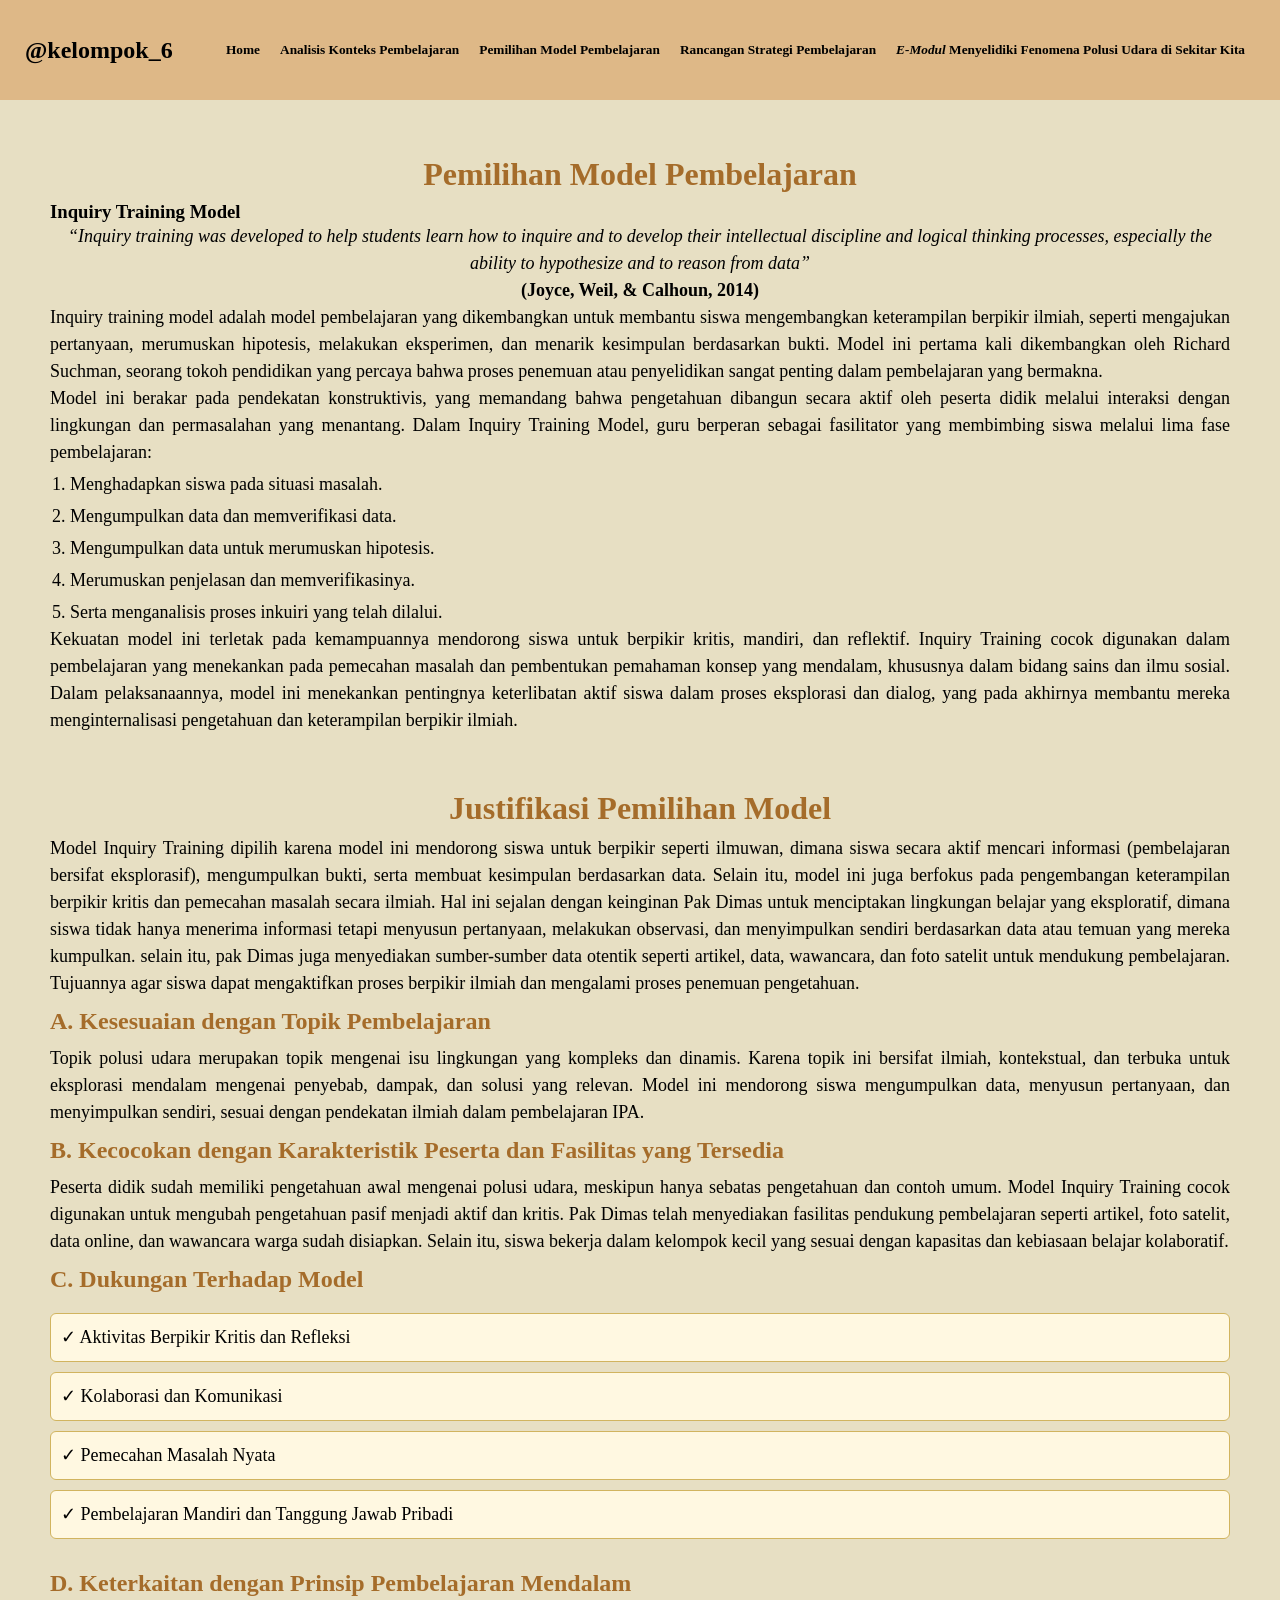
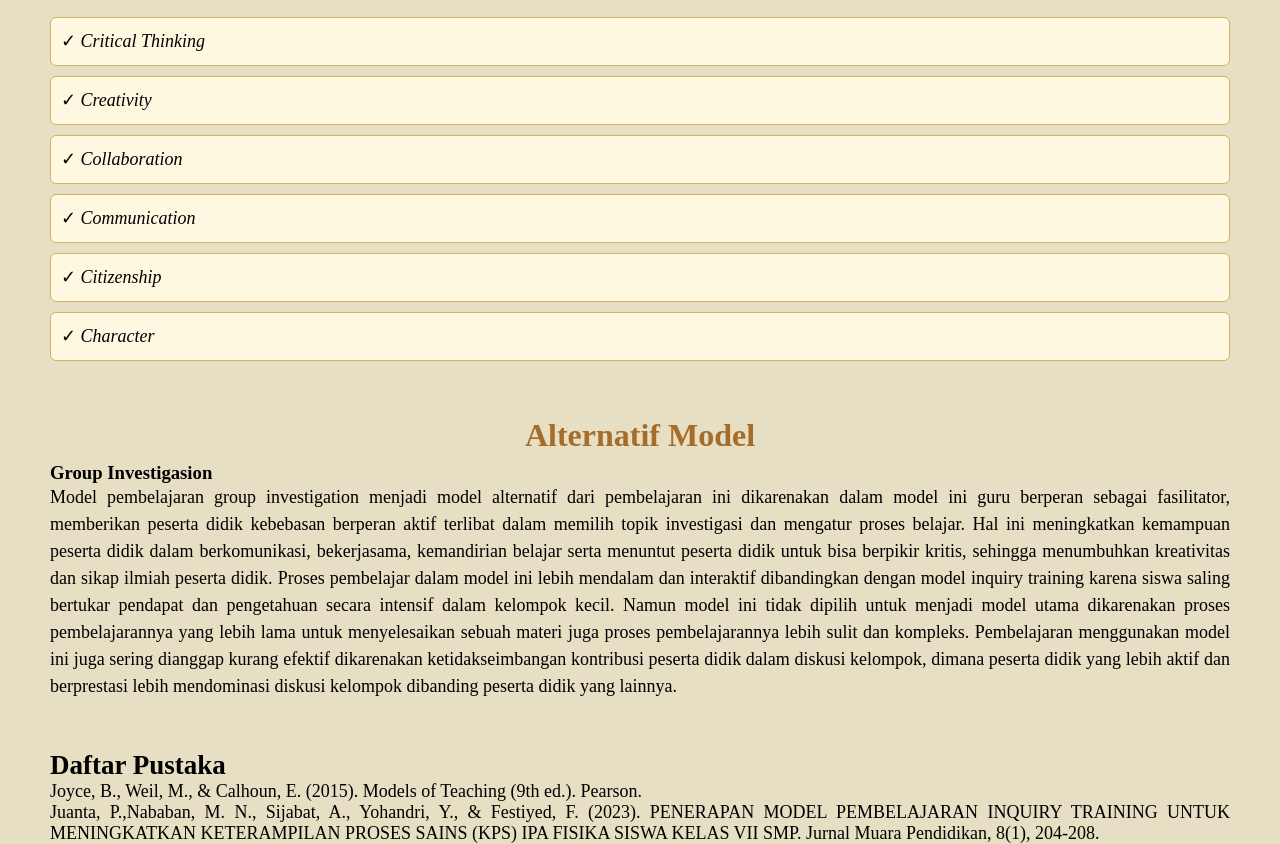
==== page3.html @ 8e0d3e97 "Add files via upload" ====
<!DOCTYPE html>
<html lang="en">
  <head>
    <meta charset="UTF-8" />
    <meta name="viewport" content="width=device-width, initial-scale=1.0" />
    <title>Pemilihan Model Pembelajaran</title>
    <link rel="stylesheet" href="style.css" />
  </head>
  <!-- navigation bar mulai -->
  <div class="container">
    <div class="container-navbar">
      <p>@kelompok_6</p>
      <ul class="ul-navbar">
        <li class="li-navbar"><a href="index.html">Home</a></li>
        <li class="li-navbar">
          <a href="page2.html">Analisis Konteks Pembelajaran</a>
        </li>
        <li class="li-navbar">
          <a href="page3.html">Pemilihan Model Pembelajaran</a>
        </li>
        <li class="li-navbar">
          <a href="page4.html">Rancangan Strategi Pembelajaran</a>
        </li>
        <li class="li-navbar">
          <a href="page5.html">
            <i>E-Modul</i> Menyelidiki Fenomena Polusi Udara di Sekitar Kita
          </a>
        </li>
      </ul>
    </div>
    <!-- navigation bar selesai -->
    <body>
      <!-- pemilihan model pembelajaran -->
      <div class="analisis">
        <h1>Pemilihan Model Pembelajaran</h1>
        <h3>Inquiry Training Model</h3>
        <p class="tengah">
          <i>
            “Inquiry training was developed to help students learn how to
            inquire and to develop their intellectual discipline and logical
            thinking processes, especially the ability to hypothesize and to
            reason from data”
          </i>
        </p>
        <p class="tengah"><b>(Joyce, Weil, & Calhoun, 2014)</b></p>
        <p>
          Inquiry training model adalah model pembelajaran yang dikembangkan
          untuk membantu siswa mengembangkan keterampilan berpikir ilmiah,
          seperti mengajukan pertanyaan, merumuskan hipotesis, melakukan
          eksperimen, dan menarik kesimpulan berdasarkan bukti. Model ini
          pertama kali dikembangkan oleh Richard Suchman, seorang tokoh
          pendidikan yang percaya bahwa proses penemuan atau penyelidikan sangat
          penting dalam pembelajaran yang bermakna.
        </p>
        <p>
          Model ini berakar pada pendekatan konstruktivis, yang memandang bahwa
          pengetahuan dibangun secara aktif oleh peserta didik melalui interaksi
          dengan lingkungan dan permasalahan yang menantang. Dalam Inquiry
          Training Model, guru berperan sebagai fasilitator yang membimbing
          siswa melalui lima fase pembelajaran:
        </p>
        <ul>
          <li class="fase">Menghadapkan siswa pada situasi masalah.</li>
          <li class="fase">Mengumpulkan data dan memverifikasi data.</li>
          <li class="fase">Mengumpulkan data untuk merumuskan hipotesis.</li>
          <li class="fase">Merumuskan penjelasan dan memverifikasinya.</li>
          <li class="fase">
            Serta menganalisis proses inkuiri yang telah dilalui.
          </li>
        </ul>
        <p>
          Kekuatan model ini terletak pada kemampuannya mendorong siswa untuk
          berpikir kritis, mandiri, dan reflektif. Inquiry Training cocok
          digunakan dalam pembelajaran yang menekankan pada pemecahan masalah
          dan pembentukan pemahaman konsep yang mendalam, khususnya dalam bidang
          sains dan ilmu sosial. Dalam pelaksanaannya, model ini menekankan
          pentingnya keterlibatan aktif siswa dalam proses eksplorasi dan
          dialog, yang pada akhirnya membantu mereka menginternalisasi
          pengetahuan dan keterampilan berpikir ilmiah.
        </p>
      </div>
      <!-- pemilihan model pembelajaran selesai -->
      <!-- justifikasi pemilihan model -->
      <div class="analisis">
        <h1>Justifikasi Pemilihan Model</h1>
        <p>
          Model Inquiry Training dipilih karena model ini mendorong siswa untuk
          berpikir seperti ilmuwan, dimana siswa secara aktif mencari informasi
          (pembelajaran bersifat eksplorasif), mengumpulkan bukti, serta membuat
          kesimpulan berdasarkan data. Selain itu, model ini juga berfokus pada
          pengembangan keterampilan berpikir kritis dan pemecahan masalah secara
          ilmiah. Hal ini sejalan dengan keinginan Pak Dimas untuk menciptakan
          lingkungan belajar yang eksploratif, dimana siswa tidak hanya menerima
          informasi tetapi menyusun pertanyaan, melakukan observasi, dan
          menyimpulkan sendiri berdasarkan data atau temuan yang mereka
          kumpulkan. selain itu, pak Dimas juga menyediakan sumber-sumber data
          otentik seperti artikel, data, wawancara, dan foto satelit untuk
          mendukung pembelajaran. Tujuannya agar siswa dapat mengaktifkan proses
          berpikir ilmiah dan mengalami proses penemuan pengetahuan.
        </p>
        <h2>A. Kesesuaian dengan Topik Pembelajaran</h2>
        <p>
          Topik polusi udara merupakan topik mengenai isu lingkungan yang
          kompleks dan dinamis. Karena topik ini bersifat ilmiah, kontekstual,
          dan terbuka untuk eksplorasi mendalam mengenai penyebab, dampak, dan
          solusi yang relevan. Model ini mendorong siswa mengumpulkan data,
          menyusun pertanyaan, dan menyimpulkan sendiri, sesuai dengan
          pendekatan ilmiah dalam pembelajaran IPA.
        </p>
        <h2>
          B. Kecocokan dengan Karakteristik Peserta dan Fasilitas yang Tersedia
        </h2>
        <p>
          Peserta didik sudah memiliki pengetahuan awal mengenai polusi udara,
          meskipun hanya sebatas pengetahuan dan contoh umum. Model Inquiry
          Training cocok digunakan untuk mengubah pengetahuan pasif menjadi
          aktif dan kritis. Pak Dimas telah menyediakan fasilitas pendukung
          pembelajaran seperti artikel, foto satelit, data online, dan wawancara
          warga sudah disiapkan. Selain itu, siswa bekerja dalam kelompok kecil
          yang sesuai dengan kapasitas dan kebiasaan belajar kolaboratif.
        </p>
        <h2>C. Dukungan Terhadap Model</h2>
        <ul class="toggle-box">
          <li onclick="toggleDetail(this)">
            <span class="check">✓</span>
            Aktivitas Berpikir Kritis dan Refleksi
            <div class="detail">
              Model Inquiry Training mendorong siswa untuk menyusun pertanyaan
              berdasarkan fenomena yang terjadi, menganiis data, dan menarik
              kesimpulan. Hal ini melatih kemampuan untuk berpikir kritis dan
              reflektif dalam proses penyelidikan ilmiah.
            </div>
          </li>
          <li onclick="toggleDetail(this)">
            <span class="check">✓</span>
            Kolaborasi dan Komunikasi
            <div class="detail">
              Model ini melatih siswa untuk dapat bekerja dalam kelompok kecil
              dengan berbagi tugas, berdiskusi, dan menyampaikan hasil temuan
              melalui presentasi. Hal ini mendorong keterampilan kolaboratif dan
              komunikasi siswa.
            </div>
          </li>
          <li onclick="toggleDetail(this)">
            <span class="check">✓</span>
            Pemecahan Masalah Nyata
            <div class="detail">
              Model ini mendorong siswa untuk menyelidiki masalah nyata, mecari
              tahu penyebab dan merumuskan solusi berbasis data untuk
              permasalahan di lingkungan sekitar siswa.
            </div>
          </li>
          <li onclick="toggleDetail(this)">
            <span class="check">✓</span>
            Pembelajaran Mandiri dan Tanggung Jawab Pribadi
            <div class="detail">
              Model ini memberikan kebebasan siswa untuk menentukan arah
              penyelidikan, merancang pertanyaan, memilih data, dan menyusun
              kesimpulan. Proses ini menuntut inisiatif, kemandirian, dan
              tanggung jawab atas hasil kerja individu maupun kelompok.
            </div>
          </li>
        </ul>
        <h2>D. Keterkaitan dengan Prinsip Pembelajaran Mendalam</h2>
        <ul class="toggle-box">
          <li onclick="toggleDetail(this)">
            <span class="check">✓</span>
            <i>Critical Thinking</i>
            <div class="detail">
              Siswa dilatih menganalisis hubungan aktivitas manusia dan
              dampaknya terhadap kesehatan dan lingkungan, serta mengambil
              kesimpulan logis berdasarkan data yang dikumpulkan.
            </div>
          </li>
          <li onclick="toggleDetail(this)">
            <span class="check">✓</span>
            <i> Creativity </i>
            <div class="detail">
              Siswa ditantang untuk berpikir kreatif dalam menyusun pertanyaan
              dan menemukan solusi dari permasalahan yang ada.
            </div>
          </li>
          <li onclick="toggleDetail(this)">
            <span class="check">✓</span>
            <i>Collaboration</i>
            <div class="detail">
              Siswa mengerjakan LKPD secara berkelompok hal ini dapat
              meningkatkan kolaborasi antar siswa terutama dalam menyusun
              pertanyaan, membagi tugas pengumpulan data, berdiskusi, dan
              menyusun laporan akhir.
            </div>
          </li>
          <li onclick="toggleDetail(this)">
            <span class="check">✓</span>
            <i>Communication</i>
            <div class="detail">
              Siswa mempresentasikan hasil menyelidikan sehingga siswa dapat
              melatih kemahiran berkomunikasi.
            </div>
          </li>
          <li onclick="toggleDetail(this)">
            <span class="check">✓</span>
            <i>Citizenship</i>
            <div class="detail">
              Dengan menyelidiki isu pencemaran udara di lingkungan sekitar,
              siswa didorong untuk memiliki kepedulian terhadap isu publik dan
              bertindak sebagai warga yang bertanggung jawab terhadap
              kelestarian lingkungan.
            </div>
          </li>
          <li onclick="toggleDetail(this)">
            <span class="check">✓</span>
            <i>Character</i>
            <div class="detail">
              Adanya penyelidikan isu ini dapat meningkatkan kepedulian siswa
              terhadap lingkungan, serta bersikap jujur dan bertanggung jawab.
            </div>
          </li>
        </ul>
        <script>
          function toggleDetail(element) {
            const detail = element.querySelector(".detail");
            if (detail) {
              detail.classList.toggle("show");
            }
          }
        </script>
      </div>
      <!-- justifikasi pemilihan model selesai -->
      <!-- alternatif model -->
      <div class="analisis">
        <h1>Alternatif Model</h1>
        <h3><b>Group Investigasion</b></h3>
        <p>
          Model pembelajaran group investigation menjadi model alternatif dari
          pembelajaran ini dikarenakan dalam model ini guru berperan sebagai
          fasilitator, memberikan peserta didik kebebasan berperan aktif
          terlibat dalam memilih topik investigasi dan mengatur proses belajar.
          Hal ini meningkatkan kemampuan peserta didik dalam berkomunikasi,
          bekerjasama, kemandirian belajar serta menuntut peserta didik untuk
          bisa berpikir kritis, sehingga menumbuhkan kreativitas dan sikap
          ilmiah peserta didik. Proses pembelajar dalam model ini lebih mendalam
          dan interaktif dibandingkan dengan model inquiry training karena siswa
          saling bertukar pendapat dan pengetahuan secara intensif dalam
          kelompok kecil. Namun model ini tidak dipilih untuk menjadi model
          utama dikarenakan proses pembelajarannya yang lebih lama untuk
          menyelesaikan sebuah materi juga proses pembelajarannya lebih sulit
          dan kompleks. Pembelajaran menggunakan model ini juga sering dianggap
          kurang efektif dikarenakan ketidakseimbangan kontribusi peserta didik
          dalam diskusi kelompok, dimana peserta didik yang lebih aktif dan
          berprestasi lebih mendominasi diskusi kelompok dibanding peserta didik
          yang lainnya.
        </p>
      </div>
      <!-- alternatif model selesai -->
      <!-- daftar pustaka -->
      <div class="container-footer">
        <h2>Daftar Pustaka</h2>
        <p>
          Joyce, B., Weil, M., & Calhoun, E. (2015). Models of Teaching (9th
          ed.). Pearson.
        </p>
        <p>
          Juanta, P.,Nababan, M. N., Sijabat, A., Yohandri, Y., & Festiyed, F.
          (2023). PENERAPAN MODEL PEMBELAJARAN INQUIRY TRAINING UNTUK
          MENINGKATKAN KETERAMPILAN PROSES SAINS (KPS) IPA FISIKA SISWA KELAS
          VII SMP. Jurnal Muara Pendidikan, 8(1), 204-208.
        </p>
      </div>
      <!-- daftar pustaka selesai -->
    </body>
  </div>
</html>
---- style.css ----
*,
html {
  margin: 0;
  padding: 0;
}
body {
  background-color: rgb(231, 223, 195);
  background-size: cover;
  background-repeat: no-repeat;
  background-position-x: center;
  margin: 50;
  padding: 0;
  font-family: Cambria, Cochin, Georgia, Times, "Times New Roman", serif;
}
/* navbar */
.container {
  height: 100vh;
}
.container-navbar {
  background-color: burlywood;
  width: 100%;
  height: 100px;
  display: flex;
  justify-content: space-between;
  align-items: center;
}
.container-navbar p {
  font-size: 24px;
  font-weight: bold;
  margin-left: 25px;
}
.ul-navbar {
  display: flex;
  height: 100px;
  justify-content: center;
  align-items: center;
  margin-right: 25px;
}
.li-navbar {
  list-style-type: none;
  padding: 10px;
  justify-content: center;
  text-align: center;
  font-size: smaller;
  font-weight: bold;
}
.li-navbar a:link,
a:visited,
a:hover,
a:active {
  color: black;
  text-decoration: none;
}
header {
  background-image: url("images/polusi\ 2.png");
  padding: 250px 200px;
  display: flex;
  flex-direction: column;
  justify-content: center;
  text-align: center;
}
header h1 {
  color: white;
  text-align: center;
  font-size: 75px;
}
/* navbar end */
/* page 1 */
.identitas p {
  color: black;
  font-size: large;
  margin-top: 10px;
  margin-left: 50px;
  margin-right: 50px;
  text-align: center;
}
.identitas h1 {
  color: black;
  text-align: center;
}
.image-identitas {
  display: flex;
  justify-content: center;
}
.image-identitas img {
  width: 300px;
  height: auto;
  margin: 5px;
}
/* page 1 end */
/* page 2 */
.container-footer {
  color: black;
  font-size: large;
  margin-top: 10px;
  margin-left: 50px;
  margin-right: 50px;
  text-align: justify;
}
.analisis {
  margin: 50px;
}
.analisis h1 {
  color: rgb(165, 108, 42);
  text-align: center;
  line-height: 1.5;
  margin-bottom: 3px;
}
.analisis h2 {
  color: rgb(165, 108, 42);
  text-align: justify;
  font-size: xlarge;
  line-height: 2;
  margin-bottom: 0px;
}
.analisis p {
  color: black;
  text-align: justify;
  font-size: large;
  line-height: 1.5;
}
.tujuan-pembelajaran {
  font-size: large;
  list-style-type: number;
  line-height: 1.5;
  text-align: justify;
  margin-left: 20px;
}
.tantangan {
  font-size: large;
  list-style-type: number;
  line-height: 1.5;
  text-align: justify;
  margin-left: 30px;
}
/* page 2 end */
/* page 3 */
.tengah {
  line-height: 1.5;
  font-size: large;
  justify-content: center;
  text-align: center;
  display: flex;
}
.tengah i {
  line-height: 1.5;
  font-size: large;
  justify-content: center;
  text-align: center;
  display: flex;
}
.fase {
  font-size: large;
  list-style-type: number;
  line-height: 1.5;
  text-align: justify;
  margin-left: 20px;
  margin-top: 5px;
}
.toggle-box {
  border-radius: 10px;
  margin-bottom: 20px;
  list-style-type: none;
}
.toggle-box li {
  cursor: pointer;
  position: relative;
  margin: 10px 0;
  padding: 10px;
  background-color: #fff8e1;
  border-radius: 6px;
  transition: background-color 0.3s;
  font-size: large;
  line-height: 1.5;
  list-style: none;
  border: 1px solid #d1b45f;
}
.toggle-box li:hover {
  background-color: #ffeaa7;
}
.detail {
  display: none;
  margin-top: 8px;
  font-size: large;
}
.detail.show {
  display: block;
  margin-top: 8px;
  font-size: 14px;
  color: #555;
}
/* page 3 end */
/* page 4 */
.rancangan-pertemuan {
  width: 100%;
  border-collapse: collapse;
}
.rancangan-pertemuan th {
  border: 1px solid #000;
  padding: 8px 10px;
  vertical-align: top;
  text-align: center;
  vertical-align: middle;
  background-color: #d1b45f;
}
.rancangan-pertemuan td {
  border: 1px solid #000;
  padding: 10px;
  vertical-align: top;
  text-align: left;
}
.rancangan-pertemuan td ul {
  list-style-position: inside;
  list-style-type: number;
  line-height: 1.5;
  padding-left: 0;
  margin: 0;
}
/* page 4 end */
/* page 5 */
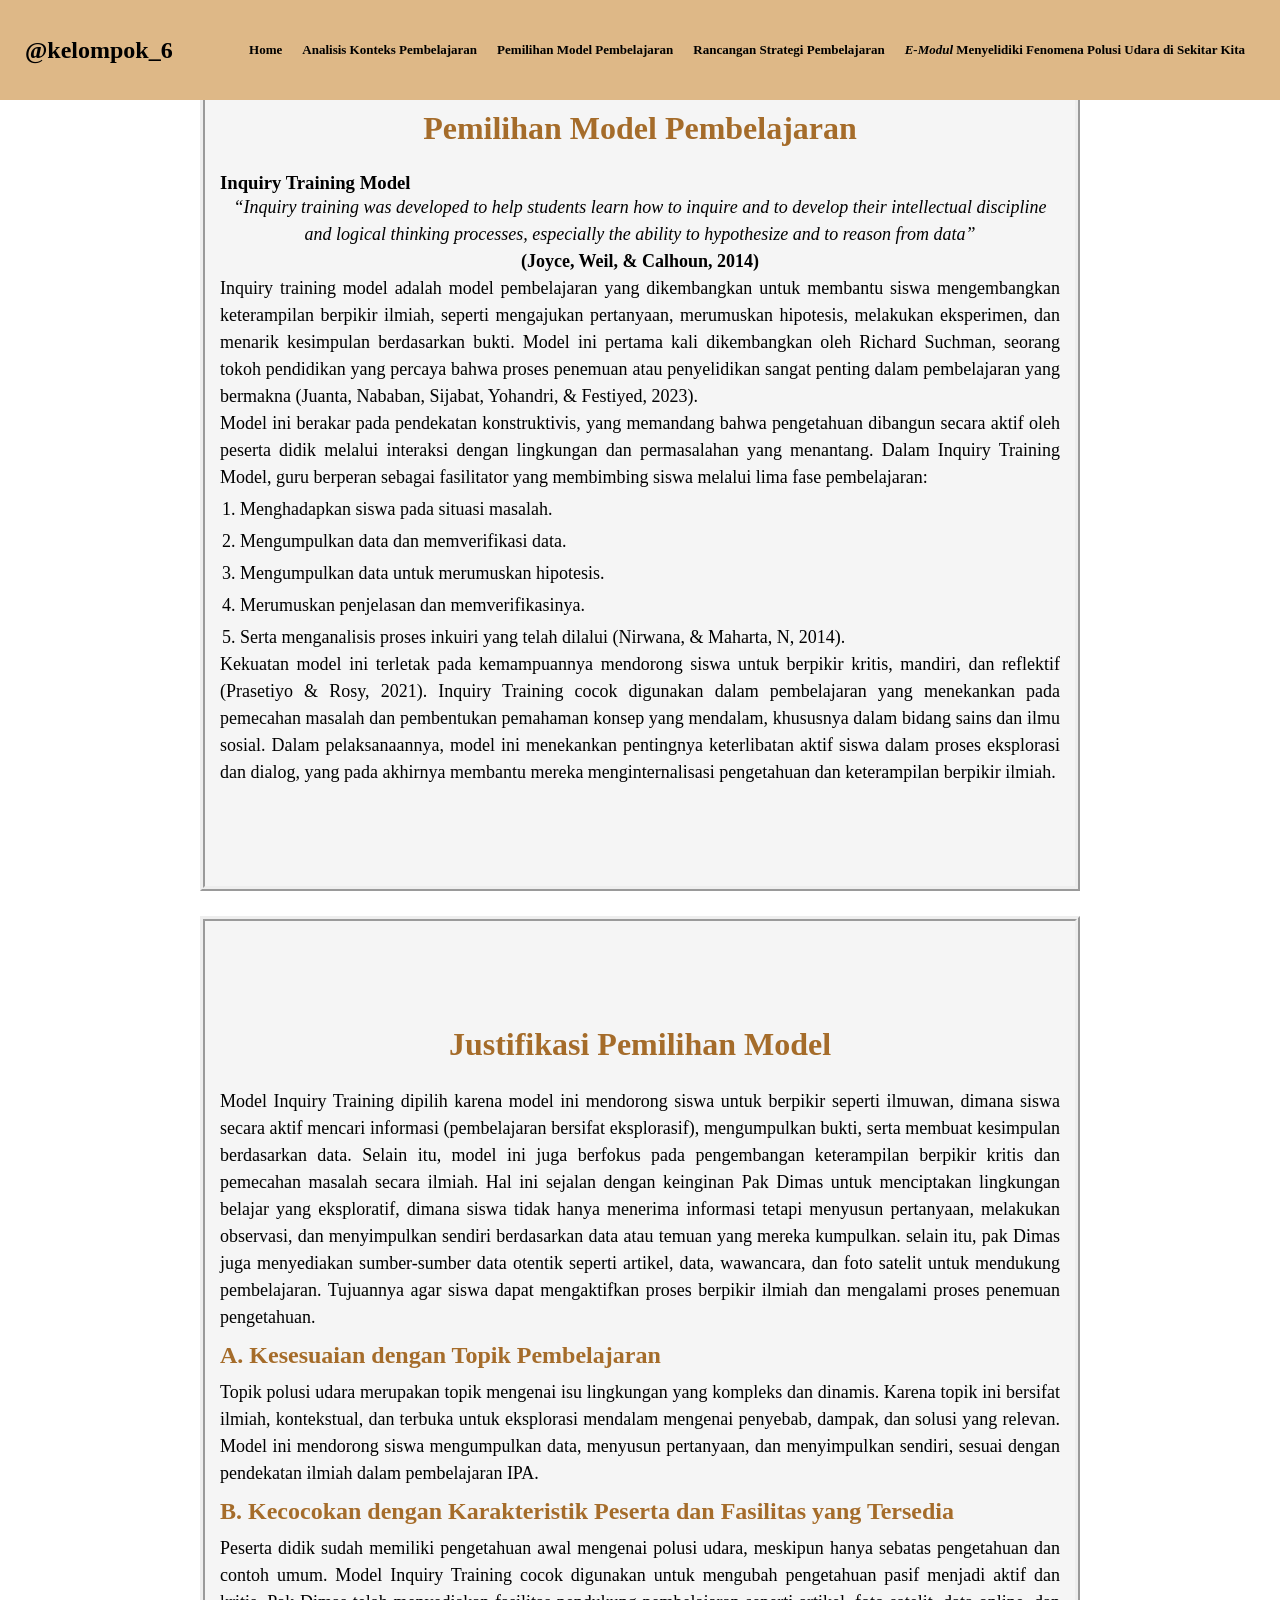
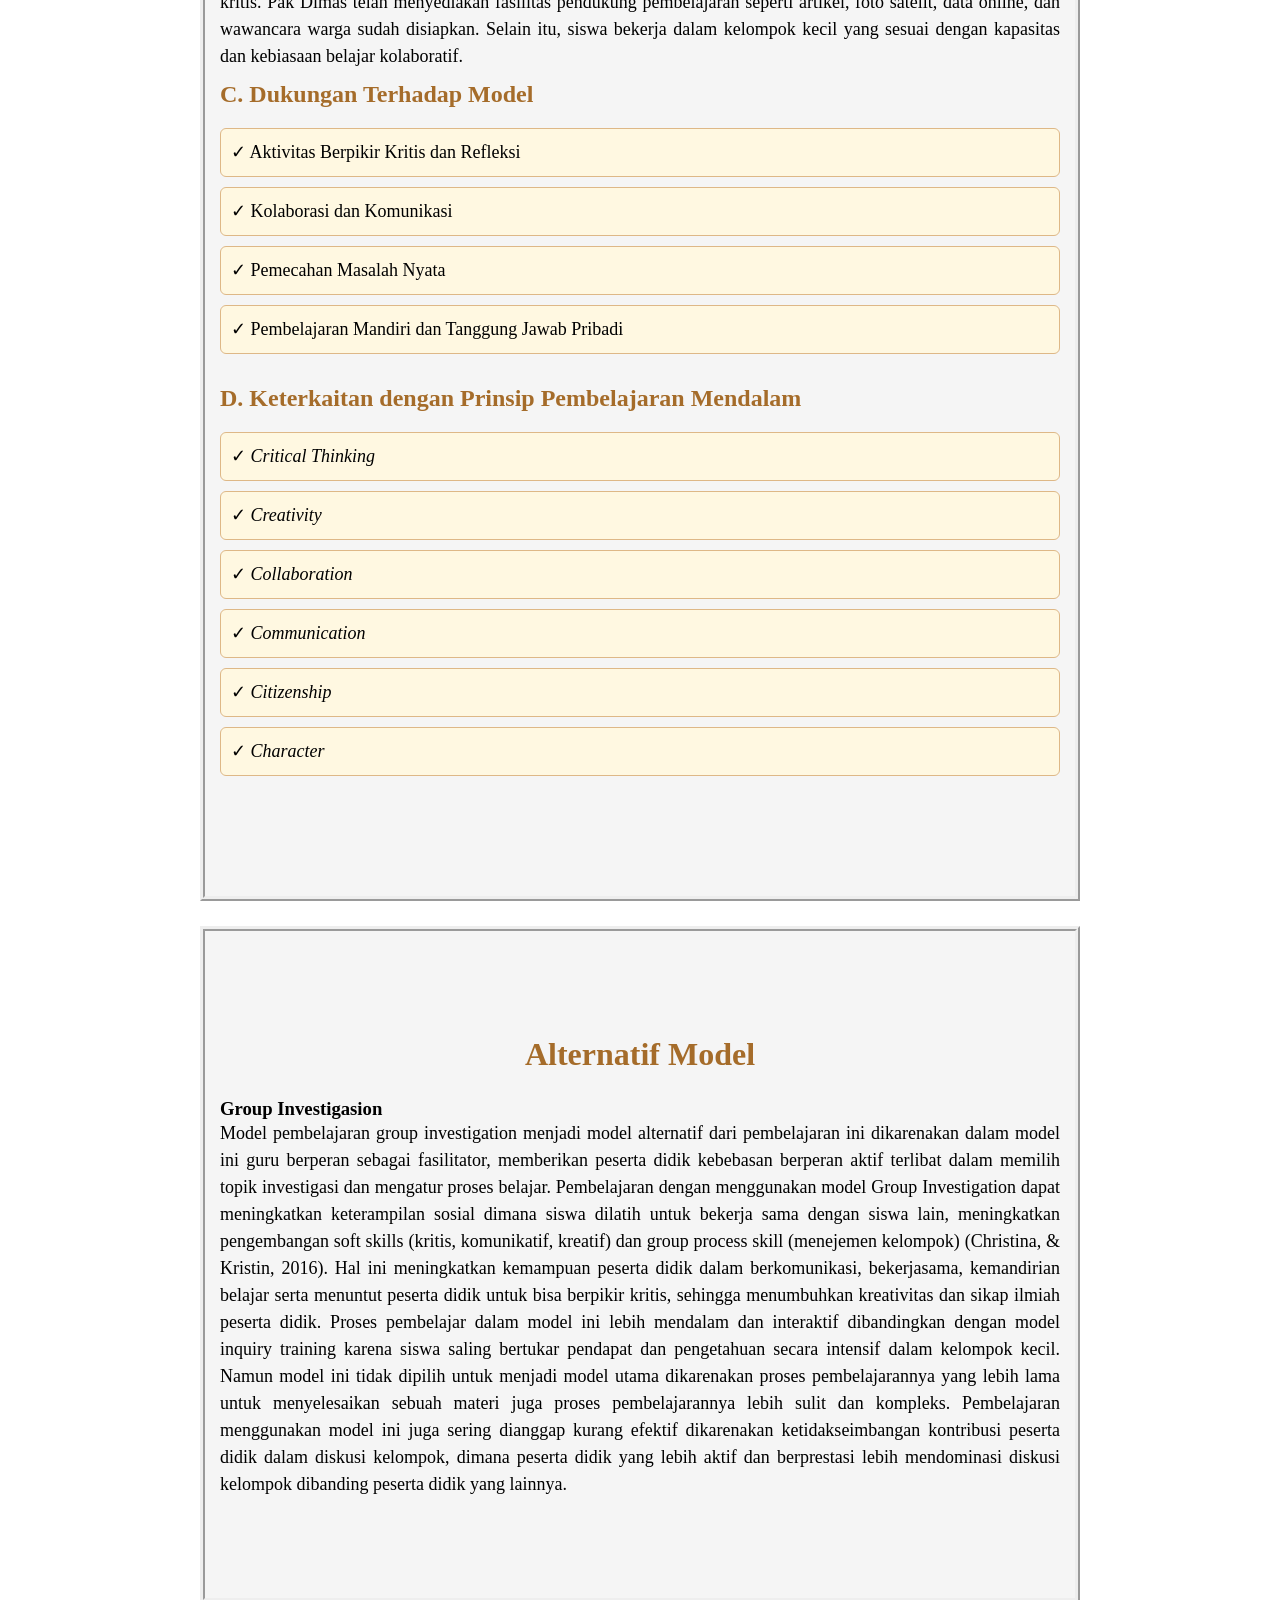
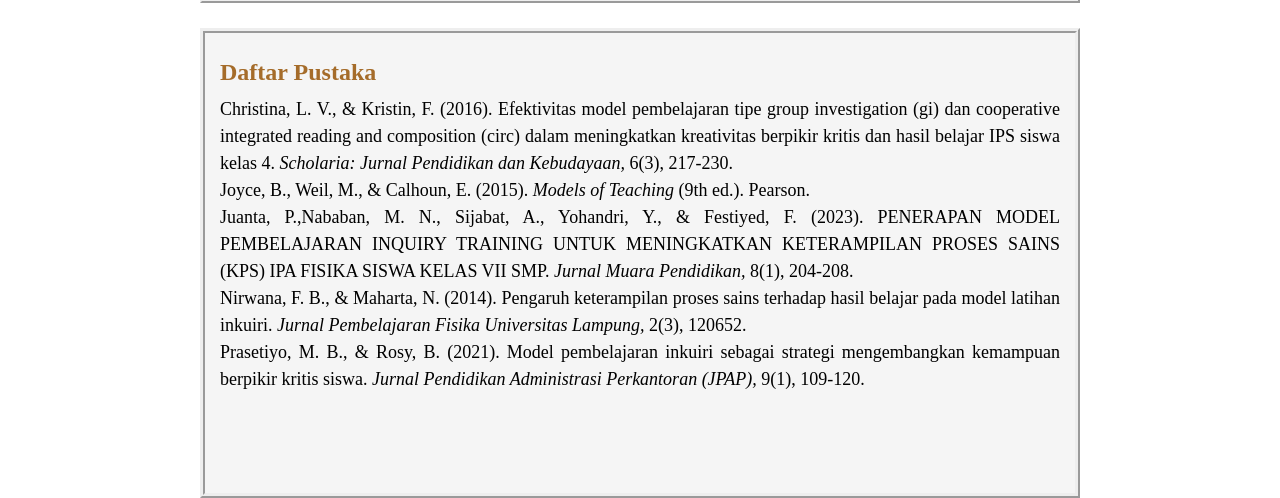
==== commit 42192fca: "Update page3.html" ====
--- a/page3.html
+++ b/page3.html
@@ -50,7 +50,7 @@
           eksperimen, dan menarik kesimpulan berdasarkan bukti. Model ini
           pertama kali dikembangkan oleh Richard Suchman, seorang tokoh
           pendidikan yang percaya bahwa proses penemuan atau penyelidikan sangat
-          penting dalam pembelajaran yang bermakna.
+          penting dalam pembelajaran yang bermakna (Juanta, Nababan, Sijabat, Yohandri, & Festiyed, 2023).
         </p>
         <p>
           Model ini berakar pada pendekatan konstruktivis, yang memandang bahwa
@@ -65,12 +65,12 @@
           <li class="fase">Mengumpulkan data untuk merumuskan hipotesis.</li>
           <li class="fase">Merumuskan penjelasan dan memverifikasinya.</li>
           <li class="fase">
-            Serta menganalisis proses inkuiri yang telah dilalui.
+            Serta menganalisis proses inkuiri yang telah dilalui (Nirwana, & Maharta, N, 2014).
           </li>
         </ul>
         <p>
           Kekuatan model ini terletak pada kemampuannya mendorong siswa untuk
-          berpikir kritis, mandiri, dan reflektif. Inquiry Training cocok
+          berpikir kritis, mandiri, dan reflektif (Prasetiyo & Rosy, 2021). Inquiry Training cocok
           digunakan dalam pembelajaran yang menekankan pada pemecahan masalah
           dan pembentukan pemahaman konsep yang mendalam, khususnya dalam bidang
           sains dan ilmu sosial. Dalam pelaksanaannya, model ini menekankan
@@ -236,6 +236,10 @@
           pembelajaran ini dikarenakan dalam model ini guru berperan sebagai
           fasilitator, memberikan peserta didik kebebasan berperan aktif
           terlibat dalam memilih topik investigasi dan mengatur proses belajar.
+          Pembelajaran  dengan  menggunakan model Group Investigation dapat meningkatkan 
+          keterampilan  sosial dimana siswa dilatih untuk bekerja sama dengan siswa lain,  
+          meningkatkan pengembangan soft skills (kritis, komunikatif, kreatif)  dan group 
+          process skill (menejemen kelompok) (Christina, & Kristin, 2016).
           Hal ini meningkatkan kemampuan peserta didik dalam berkomunikasi,
           bekerjasama, kemandirian belajar serta menuntut peserta didik untuk
           bisa berpikir kritis, sehingga menumbuhkan kreativitas dan sikap
@@ -254,18 +258,32 @@
       </div>
       <!-- alternatif model selesai -->
       <!-- daftar pustaka -->
-      <div class="container-footer">
+      <div class="analisis">
         <h2>Daftar Pustaka</h2>
-        <p>
-          Joyce, B., Weil, M., & Calhoun, E. (2015). Models of Teaching (9th
+        <p>Christina, L. V., & Kristin, F. (2016). Efektivitas model pembelajaran tipe 
+          group investigation (gi) dan cooperative integrated reading and composition 
+          (circ) dalam meningkatkan kreativitas berpikir kritis dan hasil belajar IPS 
+          siswa kelas 4. <i>Scholaria: Jurnal Pendidikan dan Kebudayaan,</i> 6(3), 217-230.</p>
+        <p>
+          Joyce, B., Weil, M., & Calhoun, E. (2015). <i>Models of Teaching</i> (9th
           ed.). Pearson.
         </p>
         <p>
           Juanta, P.,Nababan, M. N., Sijabat, A., Yohandri, Y., & Festiyed, F.
           (2023). PENERAPAN MODEL PEMBELAJARAN INQUIRY TRAINING UNTUK
           MENINGKATKAN KETERAMPILAN PROSES SAINS (KPS) IPA FISIKA SISWA KELAS
-          VII SMP. Jurnal Muara Pendidikan, 8(1), 204-208.
-        </p>
+          VII SMP. <i>Jurnal Muara Pendidikan,</i> 8(1), 204-208.
+        </p>
+        <p>
+          Nirwana, F. B., & Maharta, N. (2014). Pengaruh keterampilan proses sains 
+          terhadap hasil belajar pada model latihan inkuiri. <i>Jurnal Pembelajaran 
+          Fisika Universitas Lampung,</i> 2(3), 120652.
+        </p>
+        <p>
+          Prasetiyo, M. B., & Rosy, B. (2021). Model pembelajaran inkuiri sebagai 
+          strategi mengembangkan kemampuan berpikir kritis siswa. <i>Jurnal Pendidikan 
+          Administrasi Perkantoran (JPAP),</i> 9(1), 109-120.
+</p>
       </div>
       <!-- daftar pustaka selesai -->
     </body>
--- a/style.css
+++ b/style.css
@@ -4,11 +4,11 @@
   padding: 0;
 }
 body {
-  background-color: rgb(231, 223, 195);
+  background-color: white;
   background-size: cover;
   background-repeat: no-repeat;
   background-position-x: center;
-  margin: 50;
+  margin: 0;
   padding: 0;
   font-family: Cambria, Cochin, Georgia, Times, "Times New Roman", serif;
 }
@@ -23,6 +23,9 @@
   display: flex;
   justify-content: space-between;
   align-items: center;
+  position: fixed;
+  top: 0;
+  left: 0;
 }
 .container-navbar p {
   font-size: 24px;
@@ -41,7 +44,7 @@
   padding: 10px;
   justify-content: center;
   text-align: center;
-  font-size: smaller;
+  font-size: small;
   font-weight: bold;
 }
 .li-navbar a:link,
@@ -52,8 +55,11 @@
   text-decoration: none;
 }
 header {
-  background-image: url("images/polusi\ 2.png");
-  padding: 250px 200px;
+  background-image: url("images/polusi 2.png");
+  padding: 200px 200px;
+  width: 100%;
+  height: 750px;
+  box-sizing: border-box;
   display: flex;
   flex-direction: column;
   justify-content: center;
@@ -62,7 +68,10 @@
 header h1 {
   color: white;
   text-align: center;
+  justify-content: center;
   font-size: 75px;
+  padding-left: 0px;
+  padding-right: 0px;
 }
 /* navbar end */
 /* page 1 */
@@ -79,13 +88,18 @@
   text-align: center;
 }
 .image-identitas {
-  display: flex;
-  justify-content: center;
+  display: block;
+  justify-content: center;
+  justify-items: center;
+  padding-left: 250px;
+  padding-right: 250px;
 }
 .image-identitas img {
-  width: 300px;
+  width: 250px;
   height: auto;
   margin: 5px;
+  margin-bottom: 50px;
+  margin-top: 20px;
 }
 /* page 1 end */
 /* page 2 */
@@ -95,16 +109,25 @@
   margin-top: 10px;
   margin-left: 50px;
   margin-right: 50px;
+  margin-bottom: 50px;
   text-align: justify;
 }
 .analisis {
-  margin: 50px;
+  margin-left: 200px;
+  margin-right: 200px;
+  margin-bottom: 25px;
+  margin-top: 0px;
+  border-style: ridge;
+  border-width: 5px;
+  padding: 15px;
+  padding-bottom: 100px;
+  background-color: whitesmoke;
 }
 .analisis h1 {
   color: rgb(165, 108, 42);
   text-align: center;
-  line-height: 1.5;
-  margin-bottom: 3px;
+  margin-top: 90px;
+  margin-bottom: 25px;
 }
 .analisis h2 {
   color: rgb(165, 108, 42);
@@ -135,6 +158,36 @@
 }
 /* page 2 end */
 /* page 3 */
+.justifikasi {
+  margin-left: 200px;
+  margin-right: 200px;
+  margin-bottom: 25px;
+  margin-top: 0px;
+  border-style: ridge;
+  border-width: 5px;
+  padding: 15px;
+  padding-bottom: 100px;
+  background-color: whitesmoke;
+}
+.justifikasi h1 {
+  color: rgb(165, 108, 42);
+  text-align: center;
+  margin-top: 0px;
+  margin-bottom: 25px;
+}
+.justifikasi h2 {
+  color: rgb(165, 108, 42);
+  text-align: justify;
+  font-size: xlarge;
+  line-height: 2;
+  margin-bottom: 0px;
+}
+.justifikasi p {
+  color: black;
+  text-align: justify;
+  font-size: large;
+  line-height: 1.5;
+}
 .tengah {
   line-height: 1.5;
   font-size: large;
@@ -164,7 +217,6 @@
 }
 .toggle-box li {
   cursor: pointer;
-  position: relative;
   margin: 10px 0;
   padding: 10px;
   background-color: #fff8e1;
@@ -173,10 +225,10 @@
   font-size: large;
   line-height: 1.5;
   list-style: none;
-  border: 1px solid #d1b45f;
+  border: 1px solid burlywood;
 }
 .toggle-box li:hover {
-  background-color: #ffeaa7;
+  background-color: #f9ecc0;
 }
 .detail {
   display: none;
@@ -186,8 +238,8 @@
 .detail.show {
   display: block;
   margin-top: 8px;
-  font-size: 14px;
-  color: #555;
+  font-size: medium;
+  color: #060606;
 }
 /* page 3 end */
 /* page 4 */
@@ -201,7 +253,7 @@
   vertical-align: top;
   text-align: center;
   vertical-align: middle;
-  background-color: #d1b45f;
+  background-color: burlywood;
 }
 .rancangan-pertemuan td {
   border: 1px solid #000;
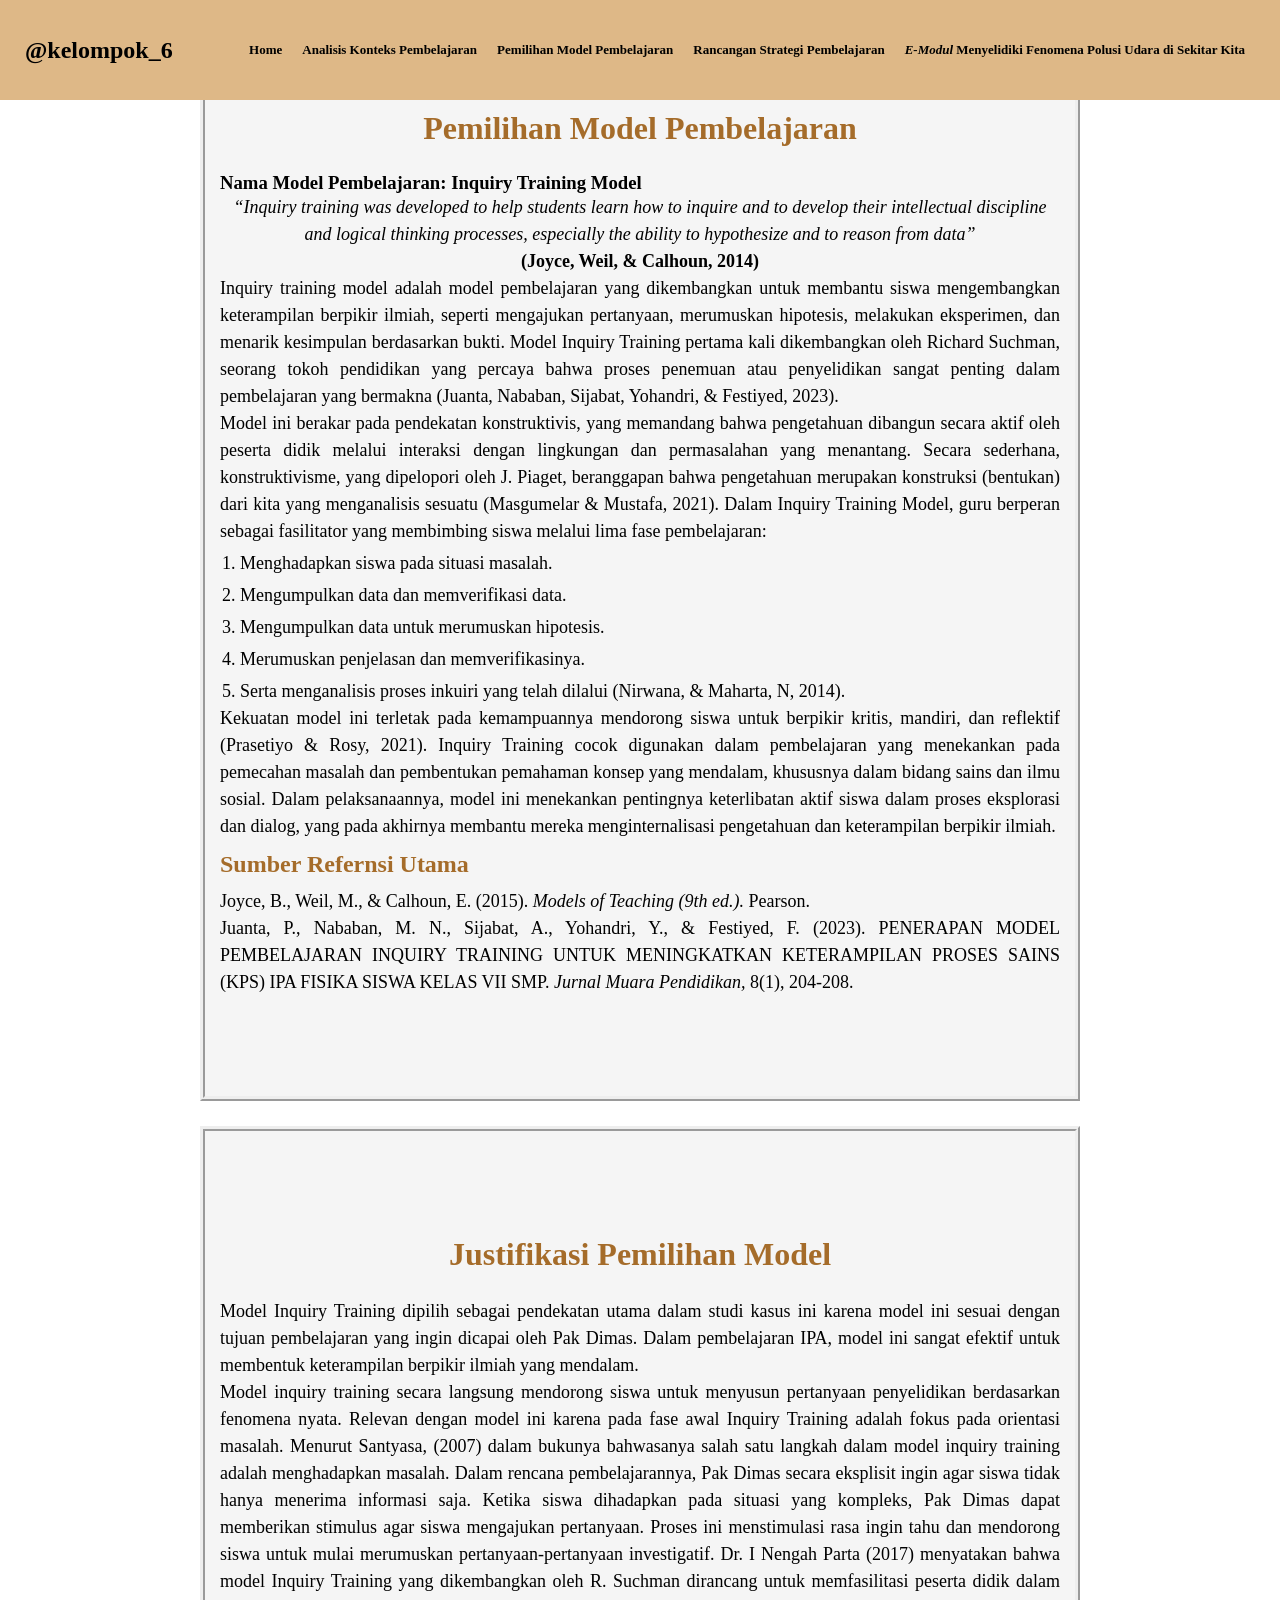
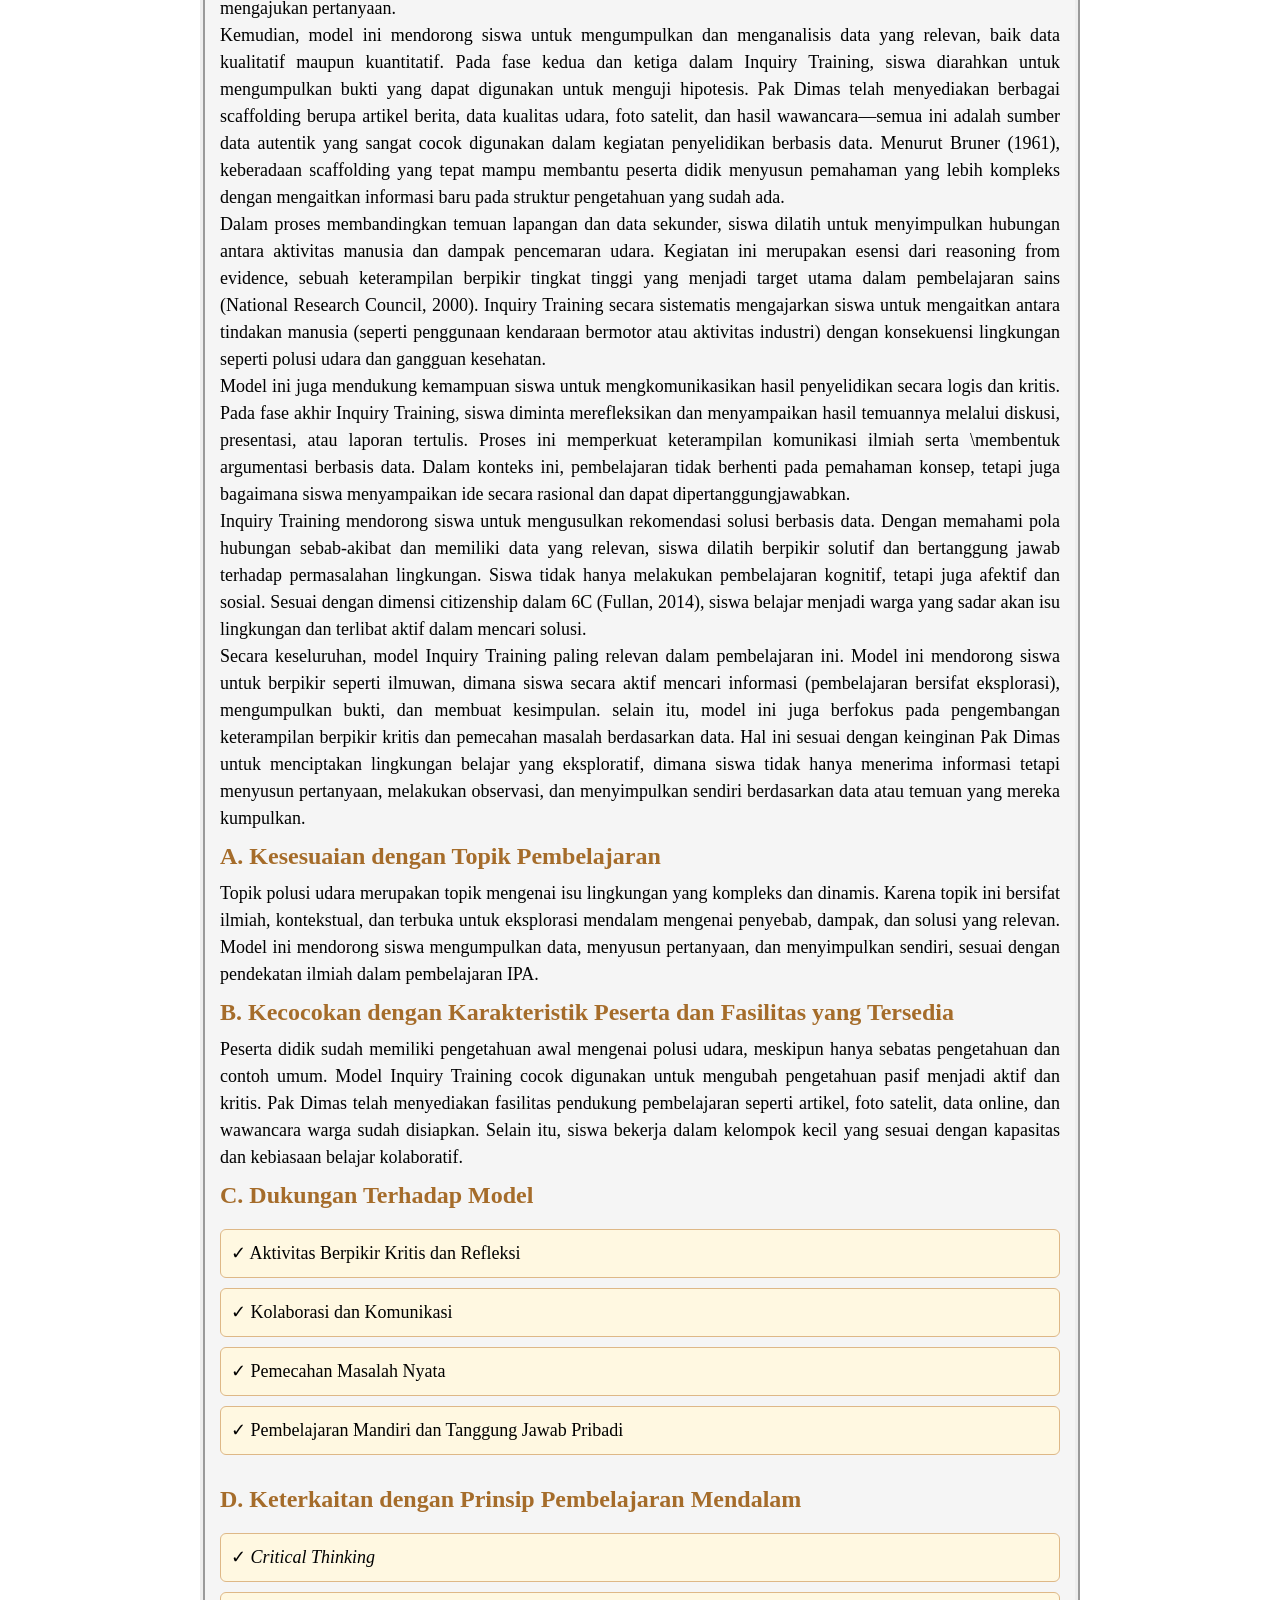
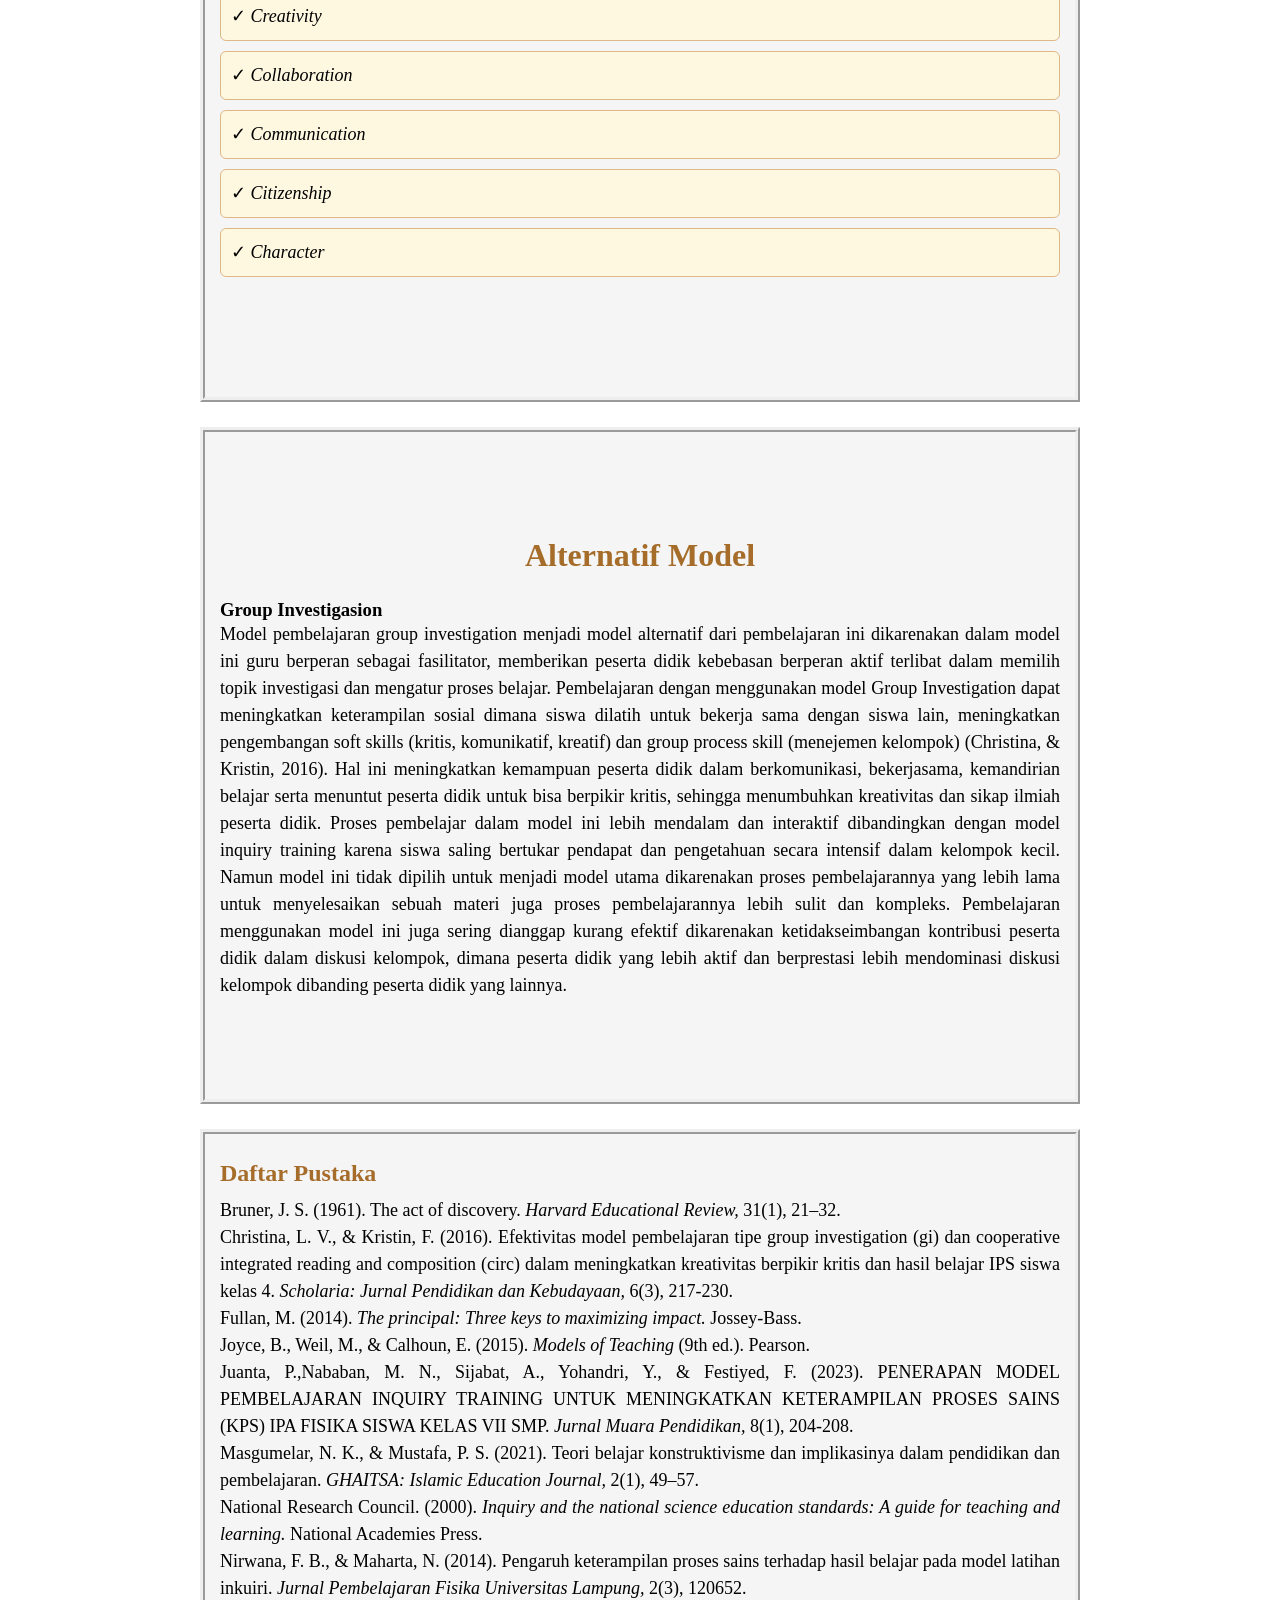
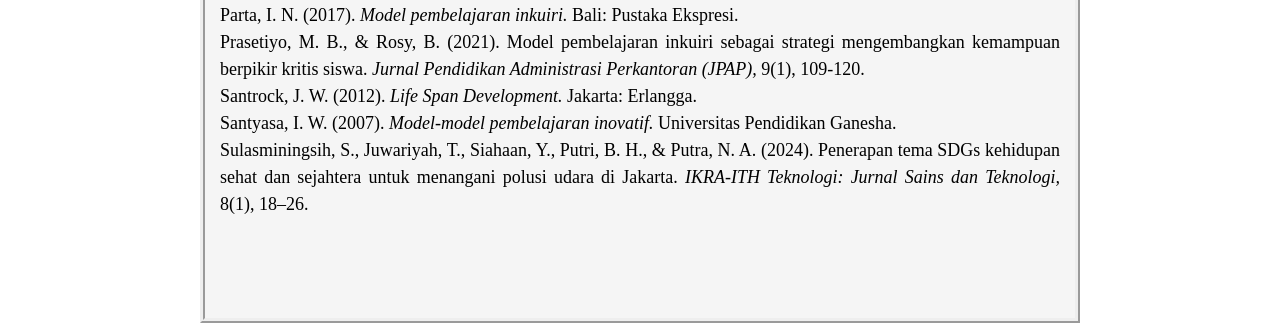
==== commit 15a2010c: "Update page3.html" ====
--- a/page3.html
+++ b/page3.html
@@ -33,7 +33,7 @@
       <!-- pemilihan model pembelajaran -->
       <div class="analisis">
         <h1>Pemilihan Model Pembelajaran</h1>
-        <h3>Inquiry Training Model</h3>
+        <h3>Nama Model Pembelajaran: Inquiry Training Model</h3>
         <p class="tengah">
           <i>
             “Inquiry training was developed to help students learn how to
@@ -47,17 +47,21 @@
           Inquiry training model adalah model pembelajaran yang dikembangkan
           untuk membantu siswa mengembangkan keterampilan berpikir ilmiah,
           seperti mengajukan pertanyaan, merumuskan hipotesis, melakukan
-          eksperimen, dan menarik kesimpulan berdasarkan bukti. Model ini
+          eksperimen, dan menarik kesimpulan berdasarkan bukti. Model Inquiry Training
           pertama kali dikembangkan oleh Richard Suchman, seorang tokoh
           pendidikan yang percaya bahwa proses penemuan atau penyelidikan sangat
-          penting dalam pembelajaran yang bermakna (Juanta, Nababan, Sijabat, Yohandri, & Festiyed, 2023).
+          penting dalam pembelajaran yang bermakna (Juanta, Nababan, Sijabat, Yohandri, 
+          & Festiyed, 2023).
         </p>
         <p>
           Model ini berakar pada pendekatan konstruktivis, yang memandang bahwa
           pengetahuan dibangun secara aktif oleh peserta didik melalui interaksi
-          dengan lingkungan dan permasalahan yang menantang. Dalam Inquiry
-          Training Model, guru berperan sebagai fasilitator yang membimbing
-          siswa melalui lima fase pembelajaran:
+          dengan lingkungan dan permasalahan yang menantang. Secara sederhana, 
+          konstruktivisme, yang dipelopori oleh J. Piaget, beranggapan bahwa 
+          pengetahuan merupakan konstruksi (bentukan) dari kita yang menganalisis 
+          sesuatu (Masgumelar & Mustafa, 2021). Dalam Inquiry Training Model, 
+          guru berperan sebagai fasilitator yang membimbing siswa melalui lima 
+          fase pembelajaran:
         </p>
         <ul>
           <li class="fase">Menghadapkan siswa pada situasi masalah.</li>
@@ -78,25 +82,83 @@
           dialog, yang pada akhirnya membantu mereka menginternalisasi
           pengetahuan dan keterampilan berpikir ilmiah.
         </p>
+        <h2>Sumber Refernsi Utama</h2>
+        <p>Joyce, B., Weil, M., & Calhoun, E. (2015). <i>Models of Teaching (9th ed.).</i> Pearson. </p>
+        <p>Juanta, P., Nababan, M. N., Sijabat, A., Yohandri, Y., & Festiyed, F. (2023). 
+          PENERAPAN MODEL PEMBELAJARAN INQUIRY TRAINING UNTUK MENINGKATKAN KETERAMPILAN PROSES 
+          SAINS (KPS) IPA FISIKA SISWA KELAS VII SMP. <i>Jurnal Muara Pendidikan,</i> 8(1), 204-208.</p>
       </div>
       <!-- pemilihan model pembelajaran selesai -->
       <!-- justifikasi pemilihan model -->
       <div class="analisis">
         <h1>Justifikasi Pemilihan Model</h1>
         <p>
-          Model Inquiry Training dipilih karena model ini mendorong siswa untuk
-          berpikir seperti ilmuwan, dimana siswa secara aktif mencari informasi
-          (pembelajaran bersifat eksplorasif), mengumpulkan bukti, serta membuat
-          kesimpulan berdasarkan data. Selain itu, model ini juga berfokus pada
-          pengembangan keterampilan berpikir kritis dan pemecahan masalah secara
-          ilmiah. Hal ini sejalan dengan keinginan Pak Dimas untuk menciptakan
-          lingkungan belajar yang eksploratif, dimana siswa tidak hanya menerima
-          informasi tetapi menyusun pertanyaan, melakukan observasi, dan
-          menyimpulkan sendiri berdasarkan data atau temuan yang mereka
-          kumpulkan. selain itu, pak Dimas juga menyediakan sumber-sumber data
-          otentik seperti artikel, data, wawancara, dan foto satelit untuk
-          mendukung pembelajaran. Tujuannya agar siswa dapat mengaktifkan proses
-          berpikir ilmiah dan mengalami proses penemuan pengetahuan.
+          Model Inquiry Training dipilih sebagai pendekatan utama dalam studi kasus ini 
+          karena model ini sesuai dengan tujuan pembelajaran yang ingin dicapai oleh 
+          Pak Dimas. Dalam pembelajaran IPA, model ini sangat efektif untuk membentuk 
+          keterampilan berpikir ilmiah yang mendalam.
+        </p>
+        <p>
+          Model inquiry training secara langsung mendorong siswa untuk menyusun pertanyaan 
+          penyelidikan berdasarkan fenomena nyata. Relevan dengan model ini karena pada fase 
+          awal Inquiry Training adalah fokus pada orientasi masalah.  Menurut Santyasa, (2007) 
+          dalam bukunya bahwasanya salah satu langkah dalam model inquiry training adalah 
+          menghadapkan masalah. Dalam rencana pembelajarannya, Pak Dimas secara eksplisit 
+          ingin agar siswa tidak hanya menerima informasi saja. Ketika siswa dihadapkan pada 
+          situasi yang kompleks, Pak Dimas dapat memberikan stimulus agar siswa mengajukan 
+          pertanyaan. Proses ini menstimulasi rasa ingin tahu dan mendorong siswa untuk mulai 
+          merumuskan pertanyaan-pertanyaan investigatif. Dr. I Nengah Parta (2017) menyatakan 
+          bahwa model Inquiry Training yang dikembangkan oleh R. Suchman dirancang untuk 
+          memfasilitasi peserta didik dalam mengajukan pertanyaan.
+        </p>
+        <p>
+          Kemudian, model ini mendorong siswa untuk mengumpulkan dan menganalisis data yang 
+          relevan, baik data kualitatif maupun kuantitatif. Pada fase kedua dan ketiga dalam 
+          Inquiry Training, siswa diarahkan untuk mengumpulkan bukti yang dapat digunakan 
+          untuk menguji hipotesis. Pak Dimas telah menyediakan berbagai scaffolding berupa 
+          artikel berita, data kualitas udara, foto satelit, dan hasil wawancara—semua ini 
+          adalah sumber data autentik yang sangat cocok digunakan dalam kegiatan penyelidikan 
+          berbasis data. Menurut Bruner (1961), keberadaan scaffolding yang tepat mampu 
+          membantu peserta didik menyusun pemahaman yang lebih kompleks dengan mengaitkan 
+          informasi baru pada struktur pengetahuan yang sudah ada.
+        </p>
+        <p>
+         Dalam proses membandingkan temuan lapangan dan data sekunder, siswa dilatih untuk 
+          menyimpulkan hubungan antara aktivitas manusia dan dampak pencemaran udara. 
+          Kegiatan ini merupakan esensi dari reasoning from evidence, sebuah keterampilan 
+          berpikir tingkat tinggi yang menjadi target utama dalam pembelajaran sains 
+          (National Research Council, 2000). Inquiry Training secara sistematis mengajarkan 
+          siswa untuk mengaitkan antara tindakan manusia (seperti penggunaan kendaraan 
+          bermotor atau aktivitas industri) dengan konsekuensi lingkungan seperti polusi 
+          udara dan gangguan kesehatan. 
+        </p>
+        <p>
+          Model ini juga mendukung kemampuan siswa untuk mengkomunikasikan hasil penyelidikan 
+          secara logis dan kritis. Pada fase akhir Inquiry Training, siswa diminta 
+          merefleksikan dan menyampaikan hasil temuannya melalui diskusi, presentasi, atau 
+          laporan tertulis. Proses ini memperkuat keterampilan komunikasi ilmiah serta 
+          \membentuk argumentasi berbasis data. Dalam konteks ini, pembelajaran tidak 
+          berhenti pada pemahaman konsep, tetapi juga bagaimana siswa menyampaikan ide 
+          secara rasional dan dapat dipertanggungjawabkan.
+        </p>
+        <p>
+          Inquiry Training mendorong siswa untuk mengusulkan rekomendasi solusi berbasis data. 
+          Dengan memahami pola hubungan sebab-akibat dan memiliki data yang relevan, siswa 
+          dilatih berpikir solutif dan bertanggung jawab terhadap permasalahan lingkungan. 
+          Siswa tidak hanya melakukan pembelajaran kognitif, tetapi juga afektif dan sosial. 
+          Sesuai dengan dimensi citizenship dalam 6C (Fullan, 2014), siswa belajar menjadi 
+          warga yang sadar akan isu lingkungan dan terlibat aktif dalam mencari solusi.
+        </p>
+        <p>
+          Secara keseluruhan, model Inquiry Training paling relevan dalam pembelajaran ini. 
+          Model ini mendorong siswa untuk berpikir seperti ilmuwan, dimana siswa secara 
+          aktif mencari informasi (pembelajaran bersifat eksplorasi), mengumpulkan bukti, 
+          dan membuat kesimpulan. selain itu, model ini juga berfokus pada pengembangan 
+          keterampilan berpikir kritis dan pemecahan masalah berdasarkan data. Hal ini 
+          sesuai dengan keinginan Pak Dimas untuk menciptakan lingkungan belajar yang 
+          eksploratif, dimana siswa tidak hanya menerima informasi tetapi menyusun 
+          pertanyaan, melakukan observasi, dan menyimpulkan sendiri berdasarkan data atau 
+          temuan yang mereka kumpulkan.
         </p>
         <h2>A. Kesesuaian dengan Topik Pembelajaran</h2>
         <p>
@@ -260,10 +322,12 @@
       <!-- daftar pustaka -->
       <div class="analisis">
         <h2>Daftar Pustaka</h2>
+        <p>Bruner, J. S. (1961). The act of discovery. <i>Harvard Educational Review,</i> 31(1), 21–32.</p>
         <p>Christina, L. V., & Kristin, F. (2016). Efektivitas model pembelajaran tipe 
           group investigation (gi) dan cooperative integrated reading and composition 
           (circ) dalam meningkatkan kreativitas berpikir kritis dan hasil belajar IPS 
           siswa kelas 4. <i>Scholaria: Jurnal Pendidikan dan Kebudayaan,</i> 6(3), 217-230.</p>
+        <P>Fullan, M. (2014). <i>The principal: Three keys to maximizing impact.</i> Jossey-Bass.</P>
         <p>
           Joyce, B., Weil, M., & Calhoun, E. (2015). <i>Models of Teaching</i> (9th
           ed.). Pearson.
@@ -274,16 +338,35 @@
           MENINGKATKAN KETERAMPILAN PROSES SAINS (KPS) IPA FISIKA SISWA KELAS
           VII SMP. <i>Jurnal Muara Pendidikan,</i> 8(1), 204-208.
         </p>
+        <p>Masgumelar, N. K., & Mustafa, P. S. (2021). Teori belajar konstruktivisme dan 
+          implikasinya dalam pendidikan dan pembelajaran. <i>GHAITSA: Islamic Education Journal,</i> 
+          2(1), 49–57.</p>
+        <p>National Research Council. (2000). <i>Inquiry and the national science education standards: A guide for teaching and learning.</i> 
+          National Academies Press.</p>
         <p>
           Nirwana, F. B., & Maharta, N. (2014). Pengaruh keterampilan proses sains 
           terhadap hasil belajar pada model latihan inkuiri. <i>Jurnal Pembelajaran 
           Fisika Universitas Lampung,</i> 2(3), 120652.
         </p>
         <p>
+          Parta, I. N. (2017). <i>Model pembelajaran inkuiri.</i> Bali: Pustaka Ekspresi.
+        </p>
+        <p>
           Prasetiyo, M. B., & Rosy, B. (2021). Model pembelajaran inkuiri sebagai 
           strategi mengembangkan kemampuan berpikir kritis siswa. <i>Jurnal Pendidikan 
           Administrasi Perkantoran (JPAP),</i> 9(1), 109-120.
-</p>
+        </p>
+        <p>
+          Santrock, J. W. (2012). <i>Life Span Development.</i> Jakarta: Erlangga.
+        </p>
+        <p>
+          Santyasa, I. W. (2007). <i> Model-model pembelajaran inovatif.</i> Universitas Pendidikan Ganesha.
+        </p>
+        <p>
+          Sulasminingsih, S., Juwariyah, T., Siahaan, Y., Putri, B. H., & Putra, N. A. (2024). 
+          Penerapan tema SDGs kehidupan sehat dan sejahtera untuk menangani polusi udara di 
+          Jakarta. <i>IKRA-ITH Teknologi: Jurnal Sains dan Teknologi,</i> 8(1), 18–26.
+        </p>
       </div>
       <!-- daftar pustaka selesai -->
     </body>
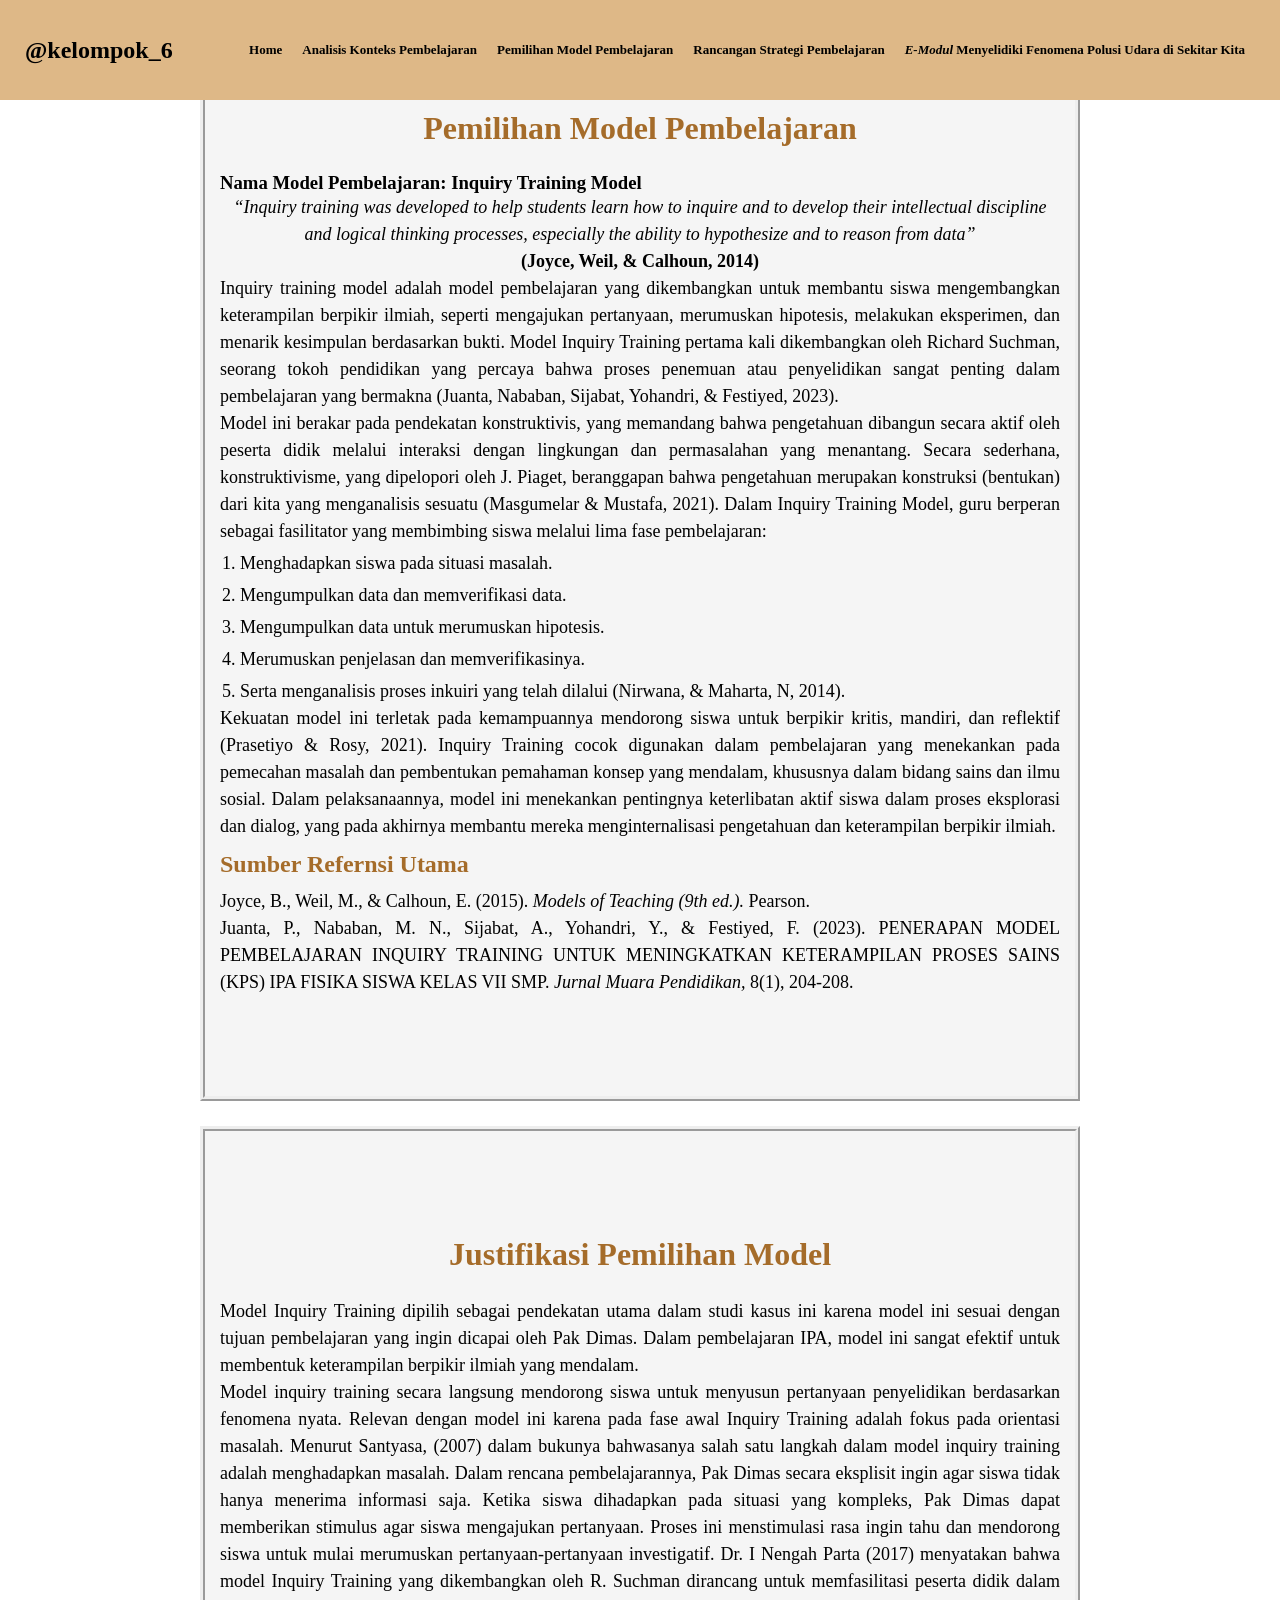
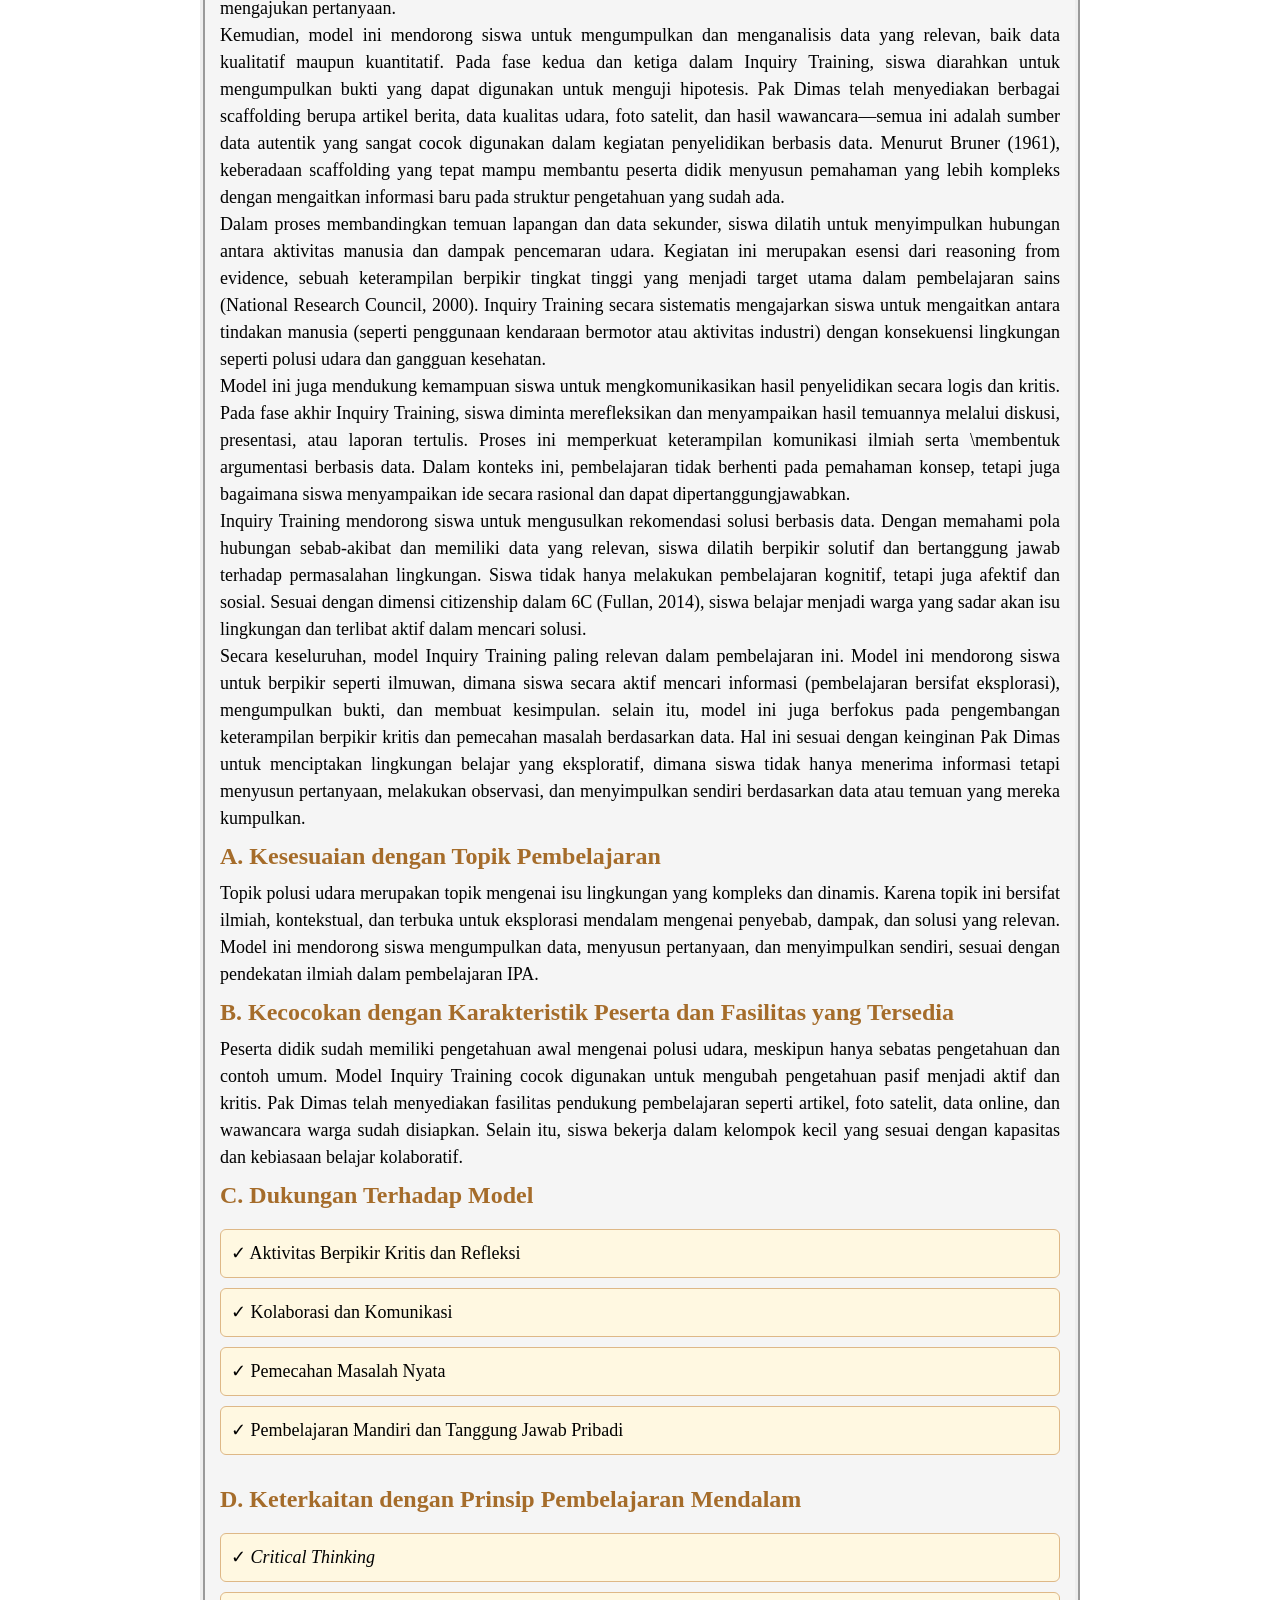
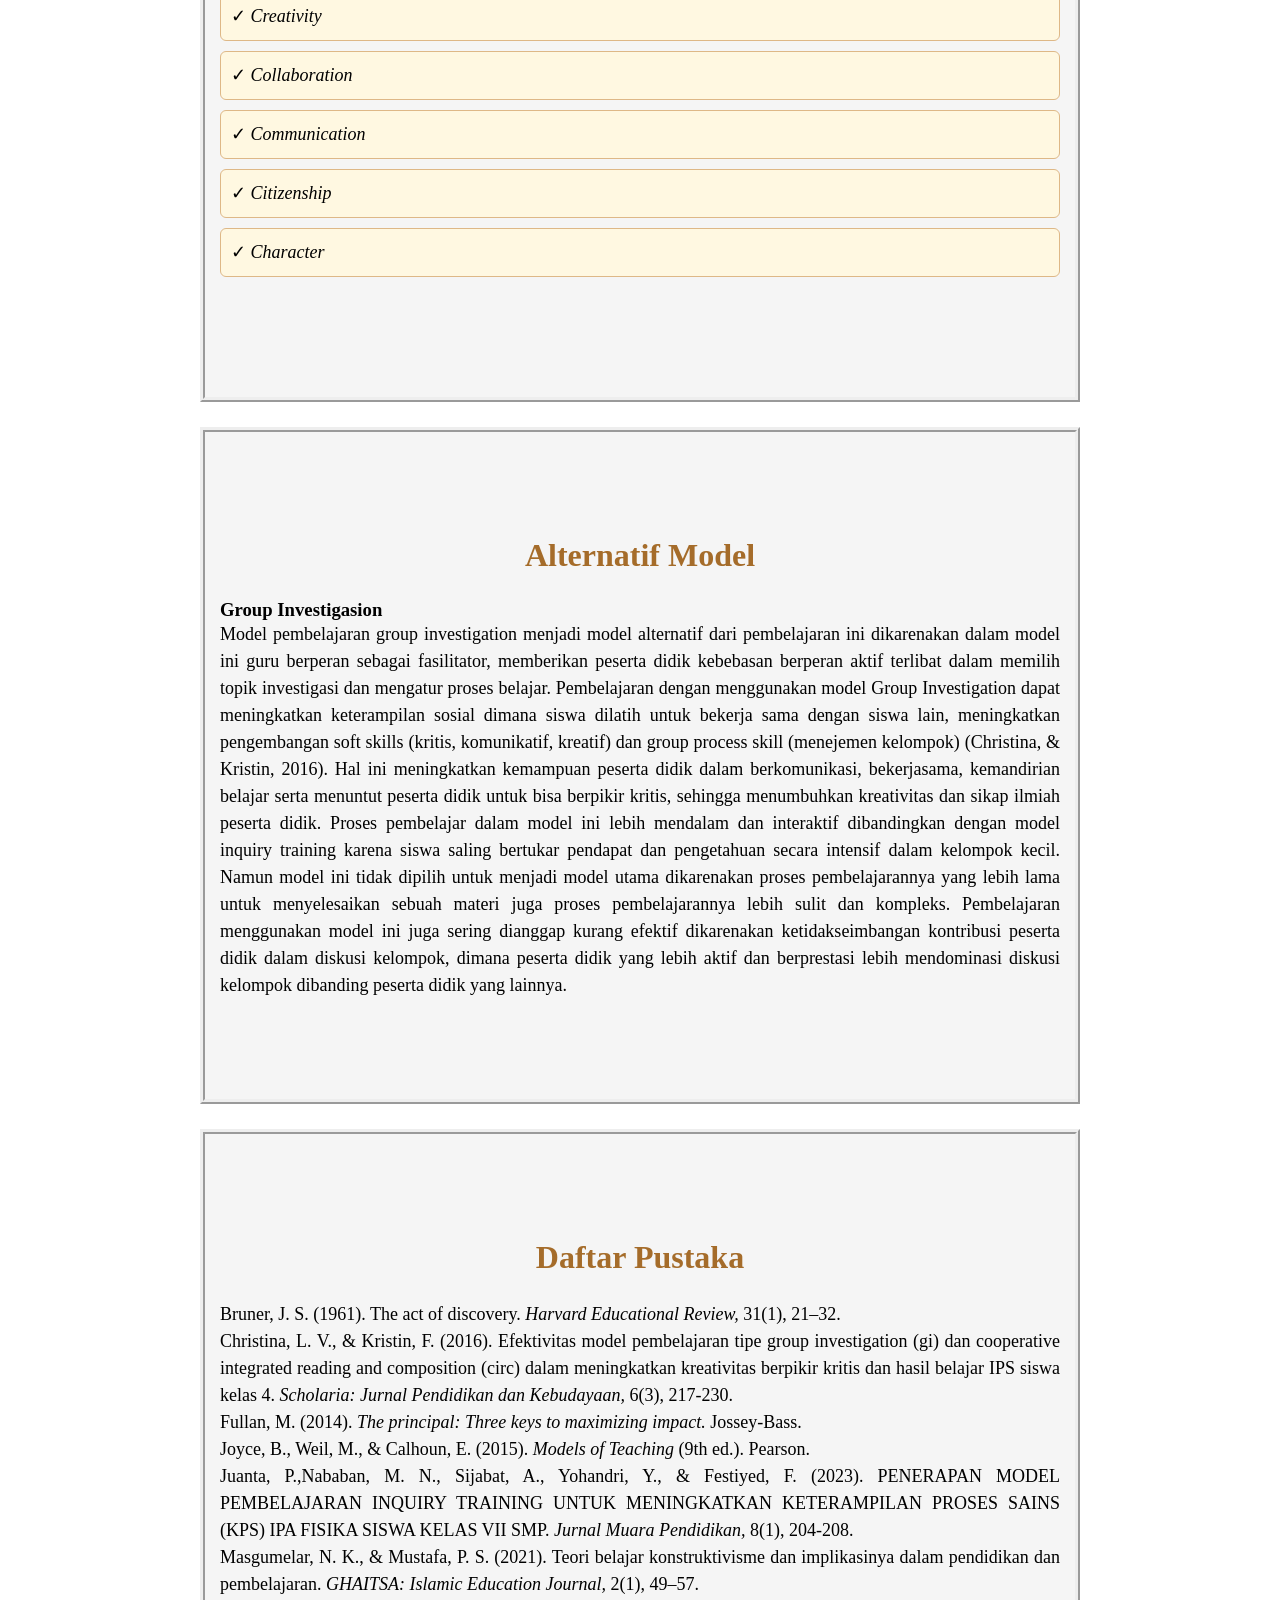
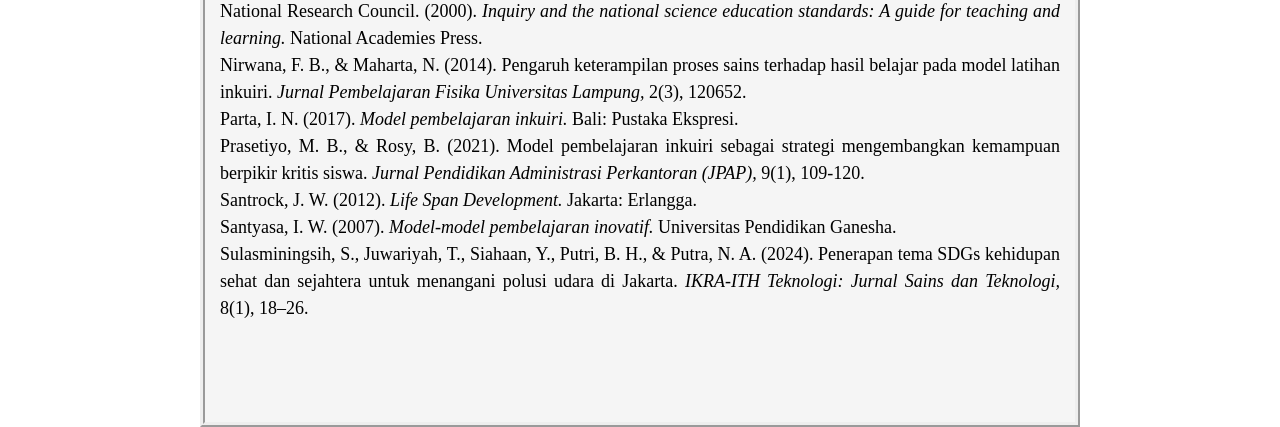
==== commit 7163d8ac: "Update page3.html" ====
--- a/page3.html
+++ b/page3.html
@@ -321,7 +321,7 @@
       <!-- alternatif model selesai -->
       <!-- daftar pustaka -->
       <div class="analisis">
-        <h2>Daftar Pustaka</h2>
+        <h1>Daftar Pustaka</h1>
         <p>Bruner, J. S. (1961). The act of discovery. <i>Harvard Educational Review,</i> 31(1), 21–32.</p>
         <p>Christina, L. V., & Kristin, F. (2016). Efektivitas model pembelajaran tipe 
           group investigation (gi) dan cooperative integrated reading and composition 
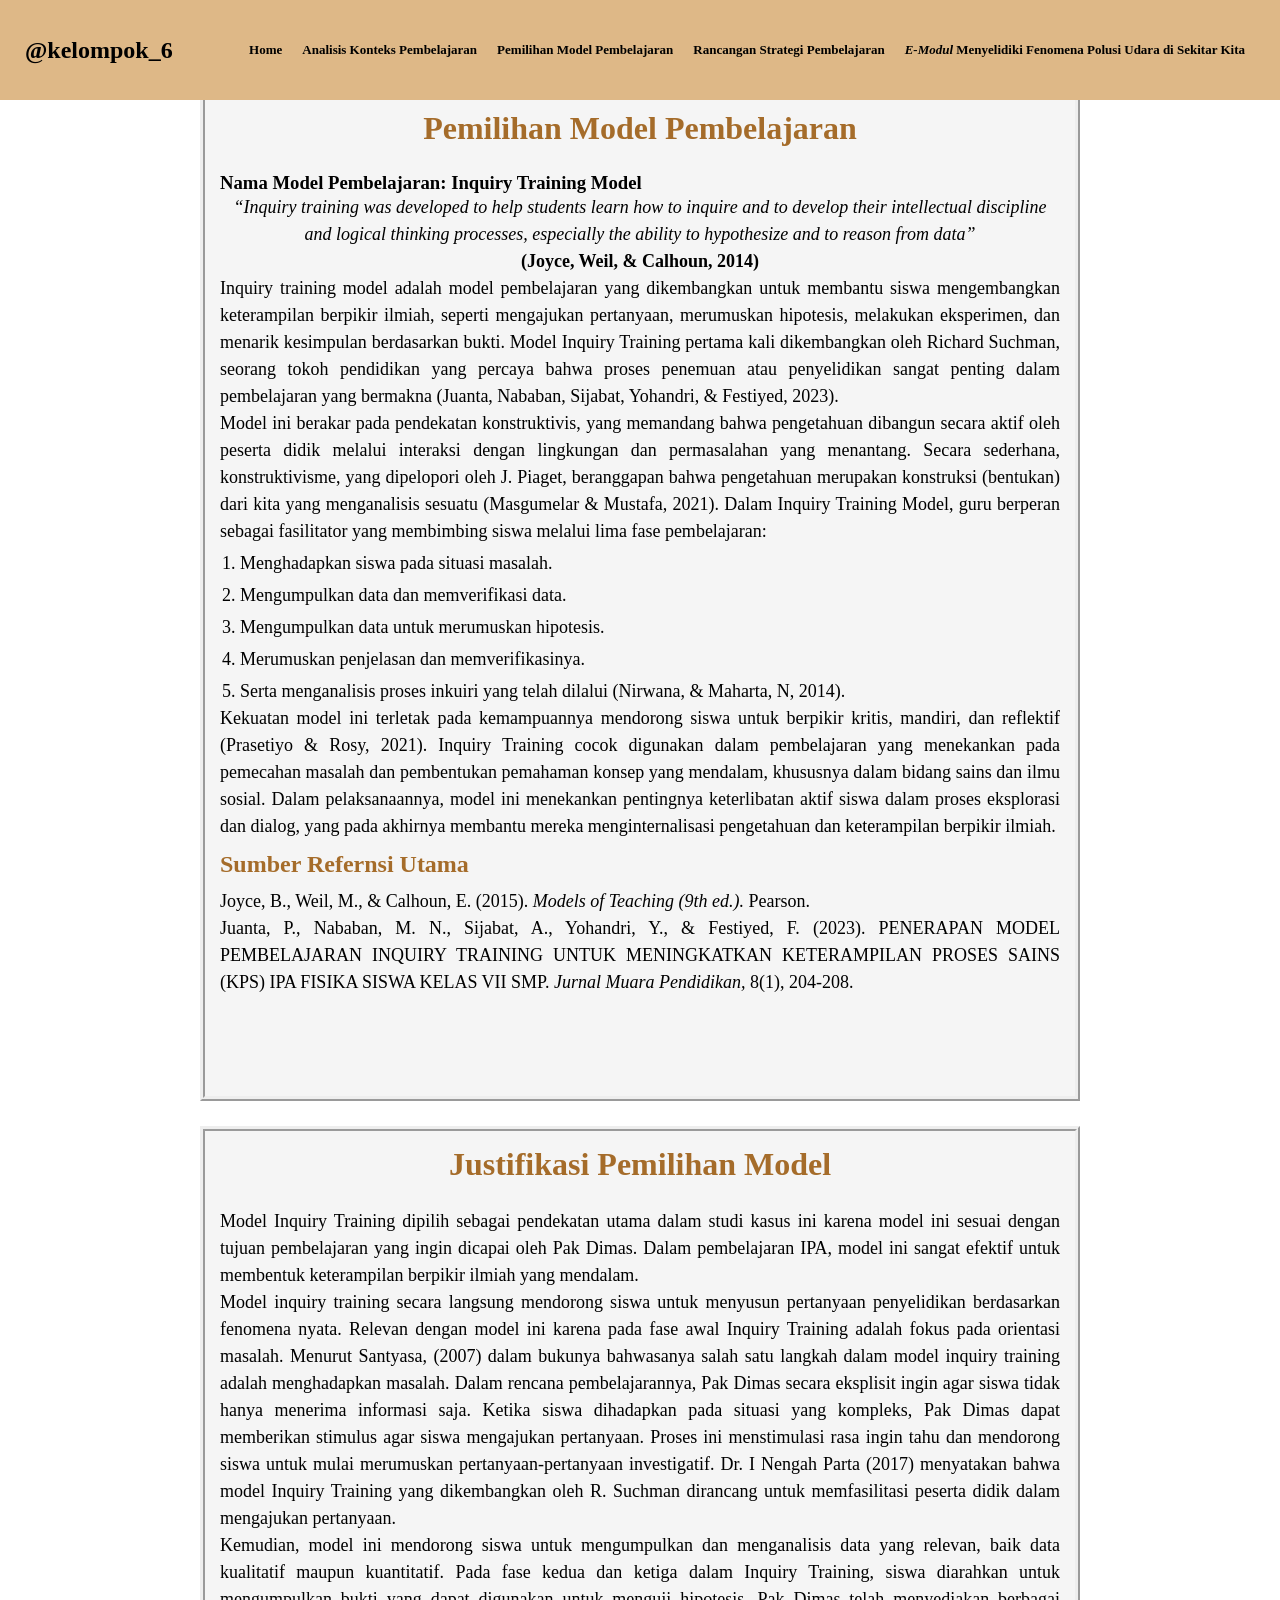
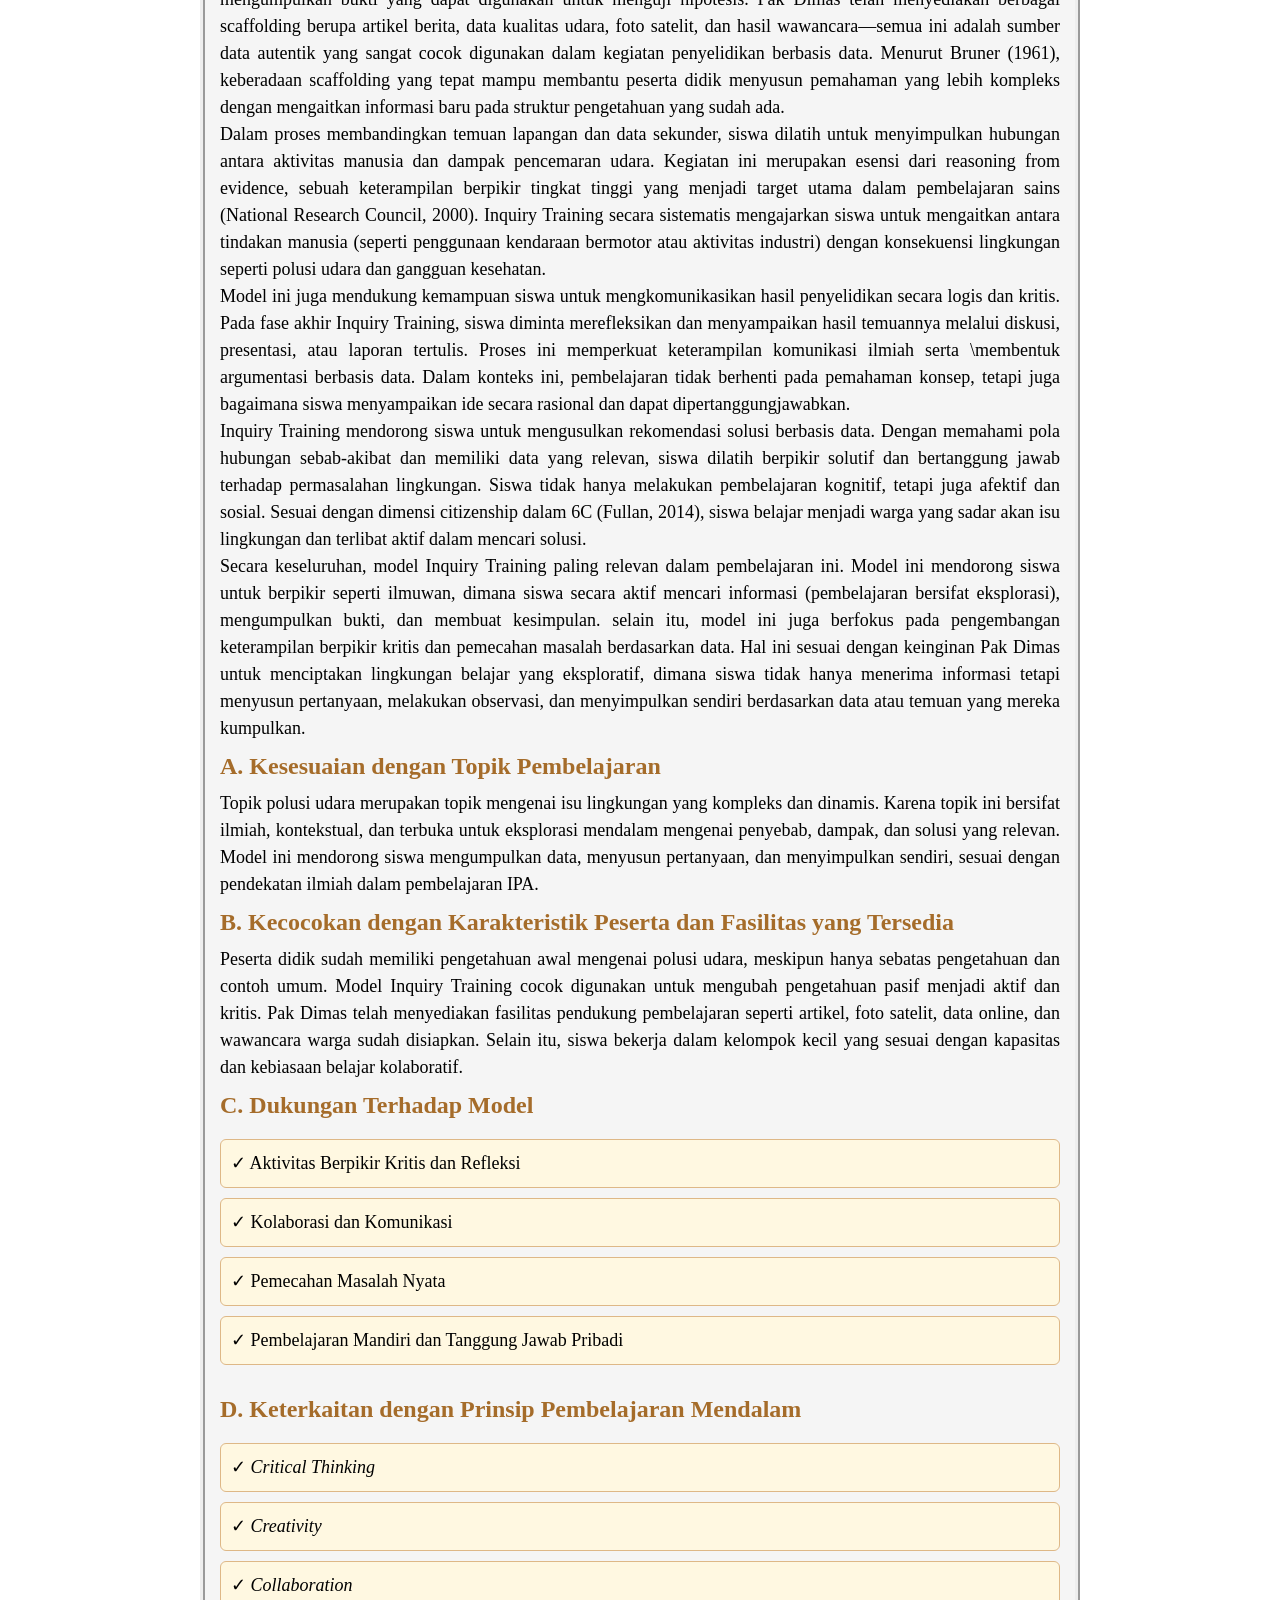
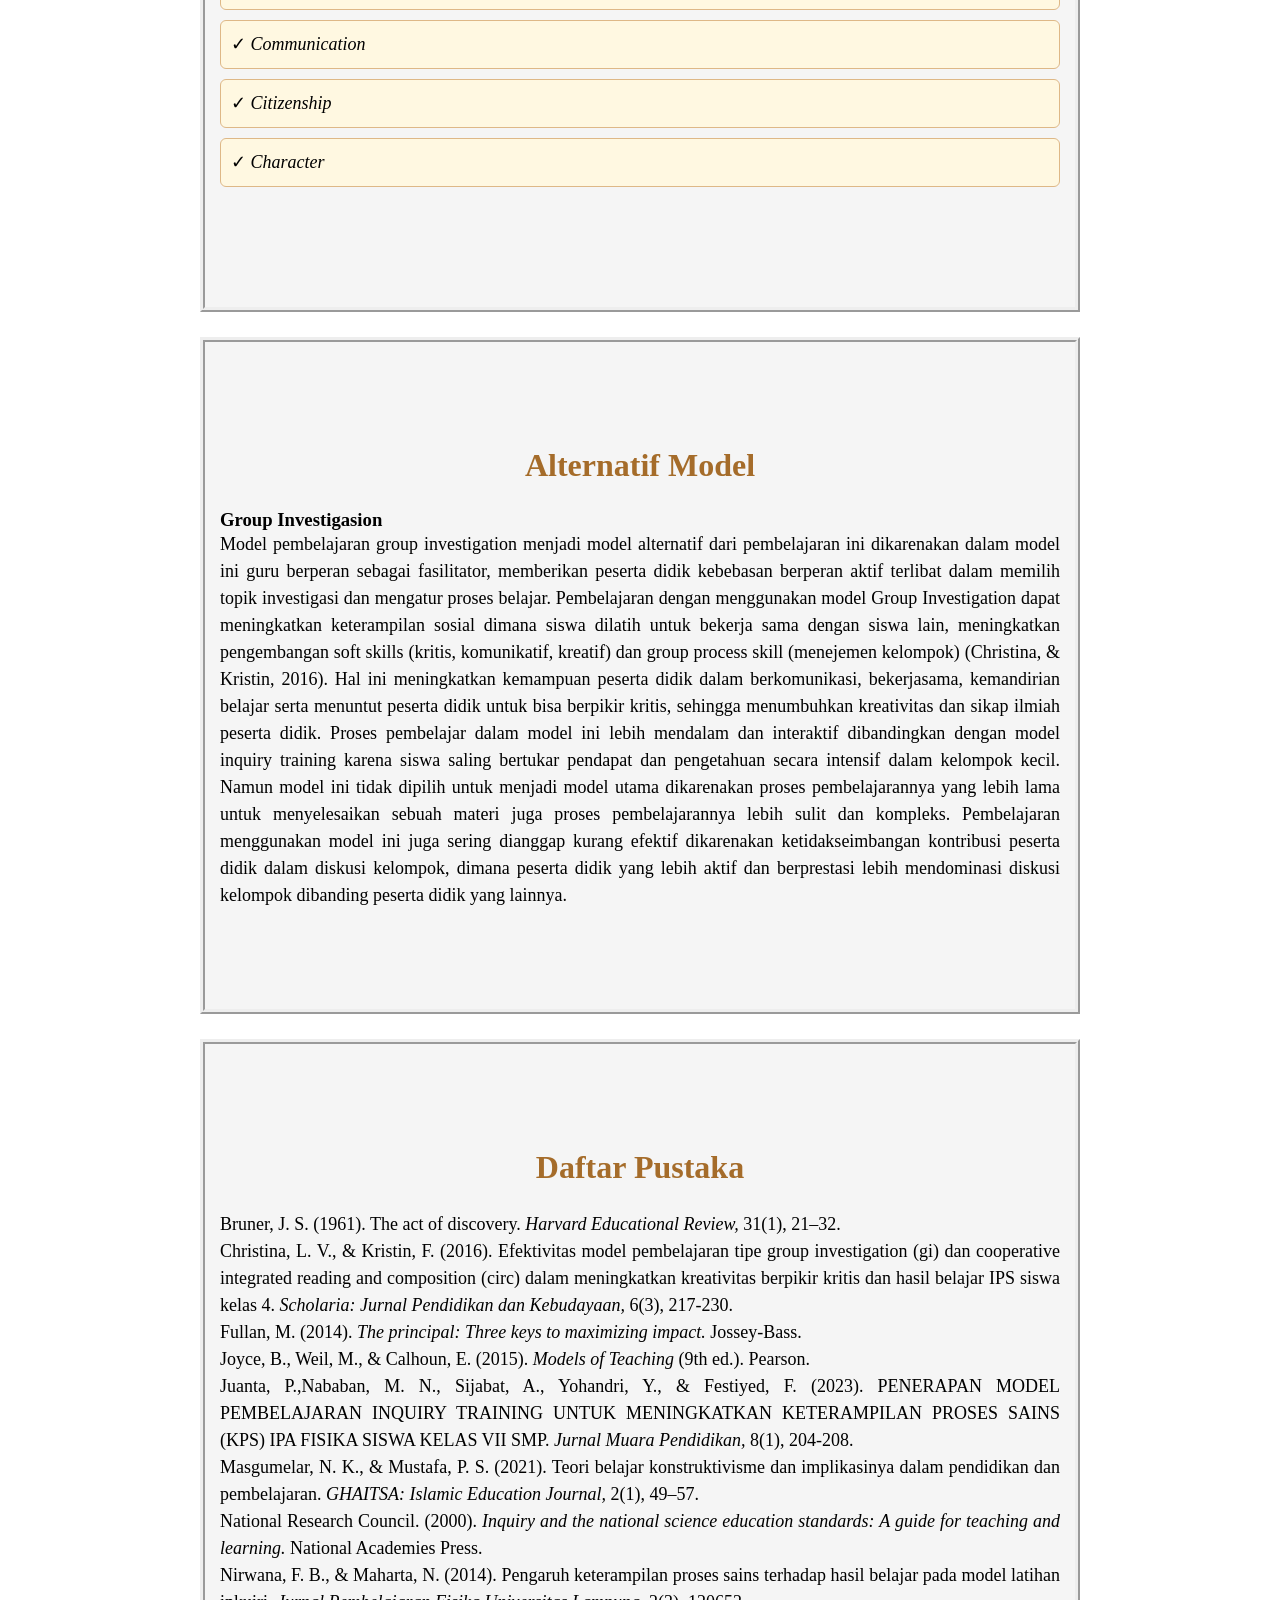
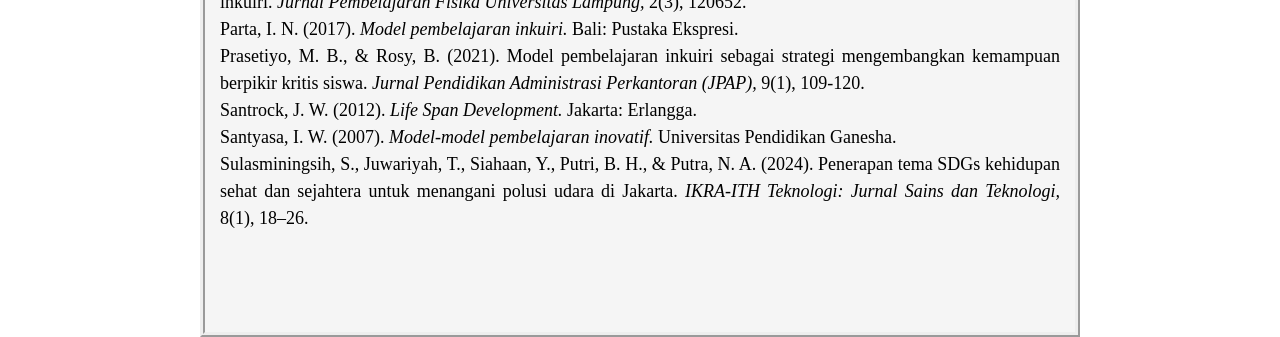
==== commit 5b100ca7: "Update page3.html" ====
--- a/page3.html
+++ b/page3.html
@@ -90,7 +90,7 @@
       </div>
       <!-- pemilihan model pembelajaran selesai -->
       <!-- justifikasi pemilihan model -->
-      <div class="analisis">
+      <div class="justifikasi">
         <h1>Justifikasi Pemilihan Model</h1>
         <p>
           Model Inquiry Training dipilih sebagai pendekatan utama dalam studi kasus ini 
